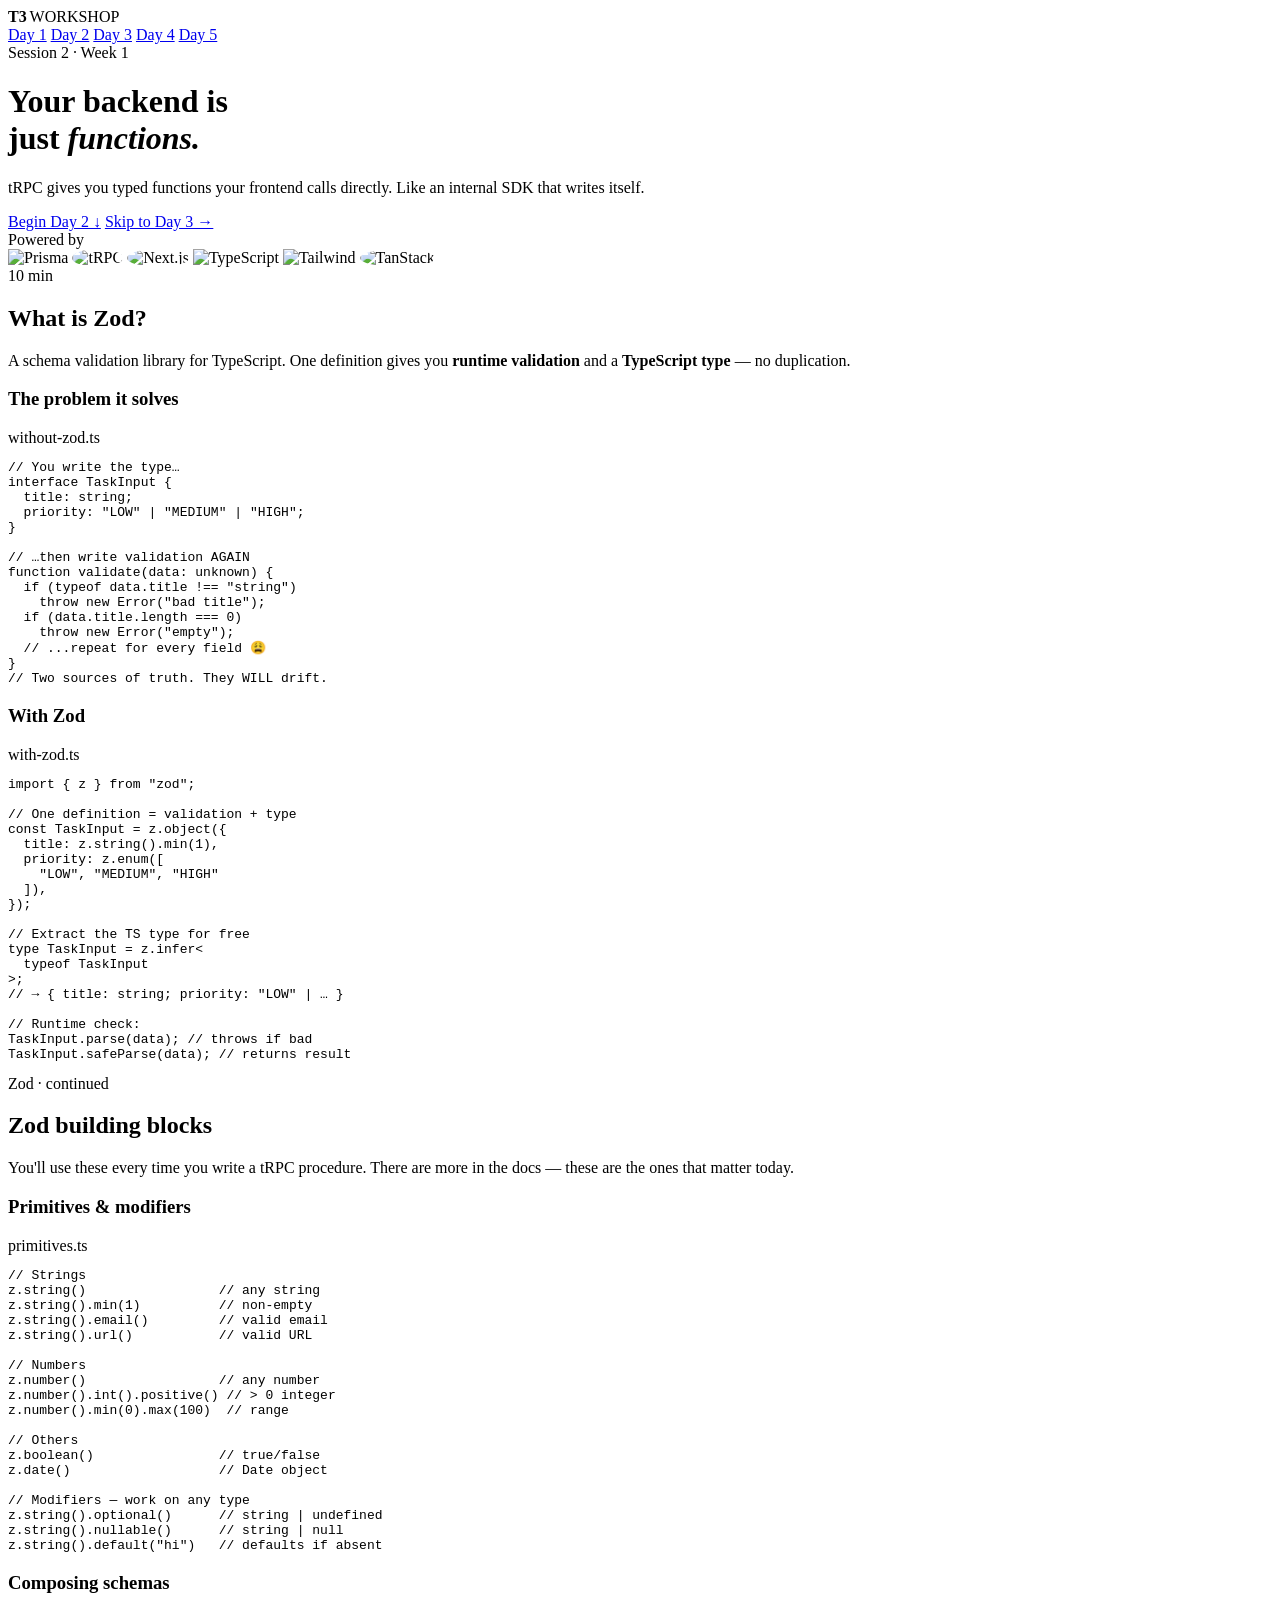
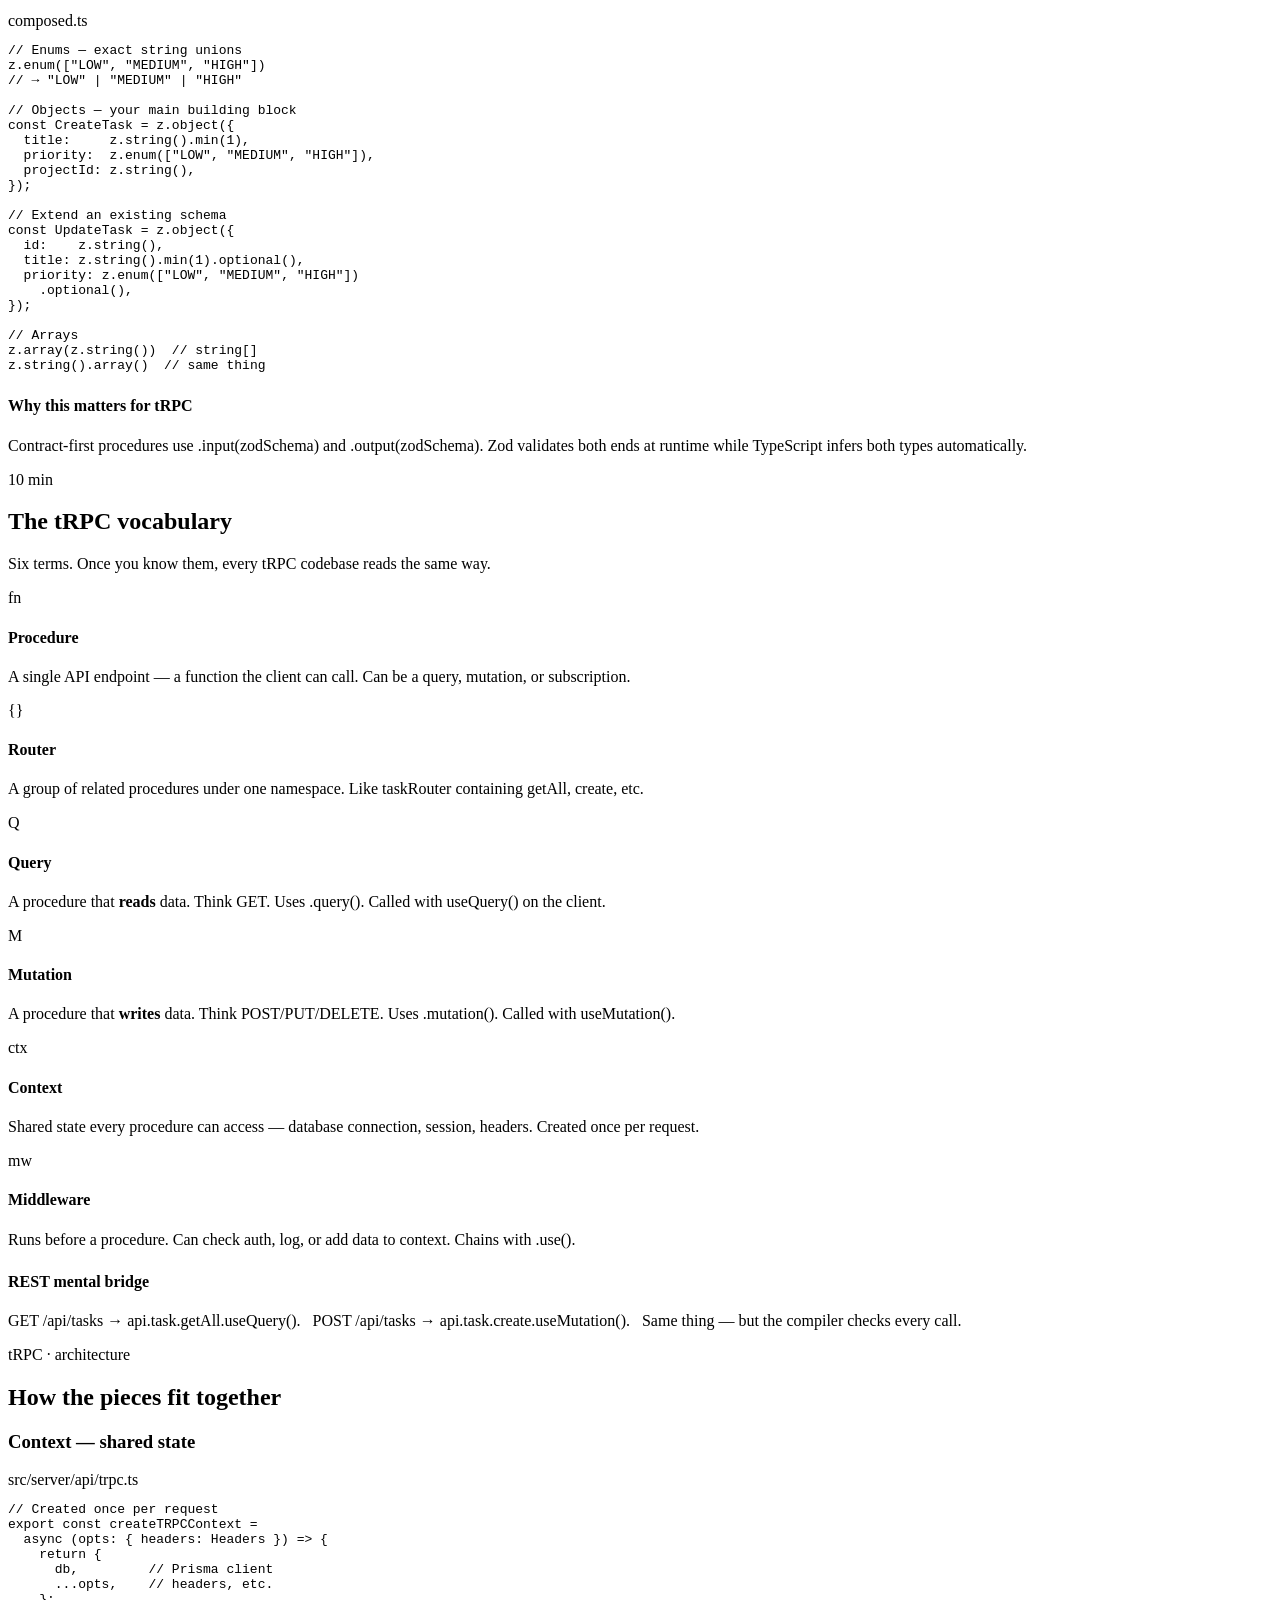
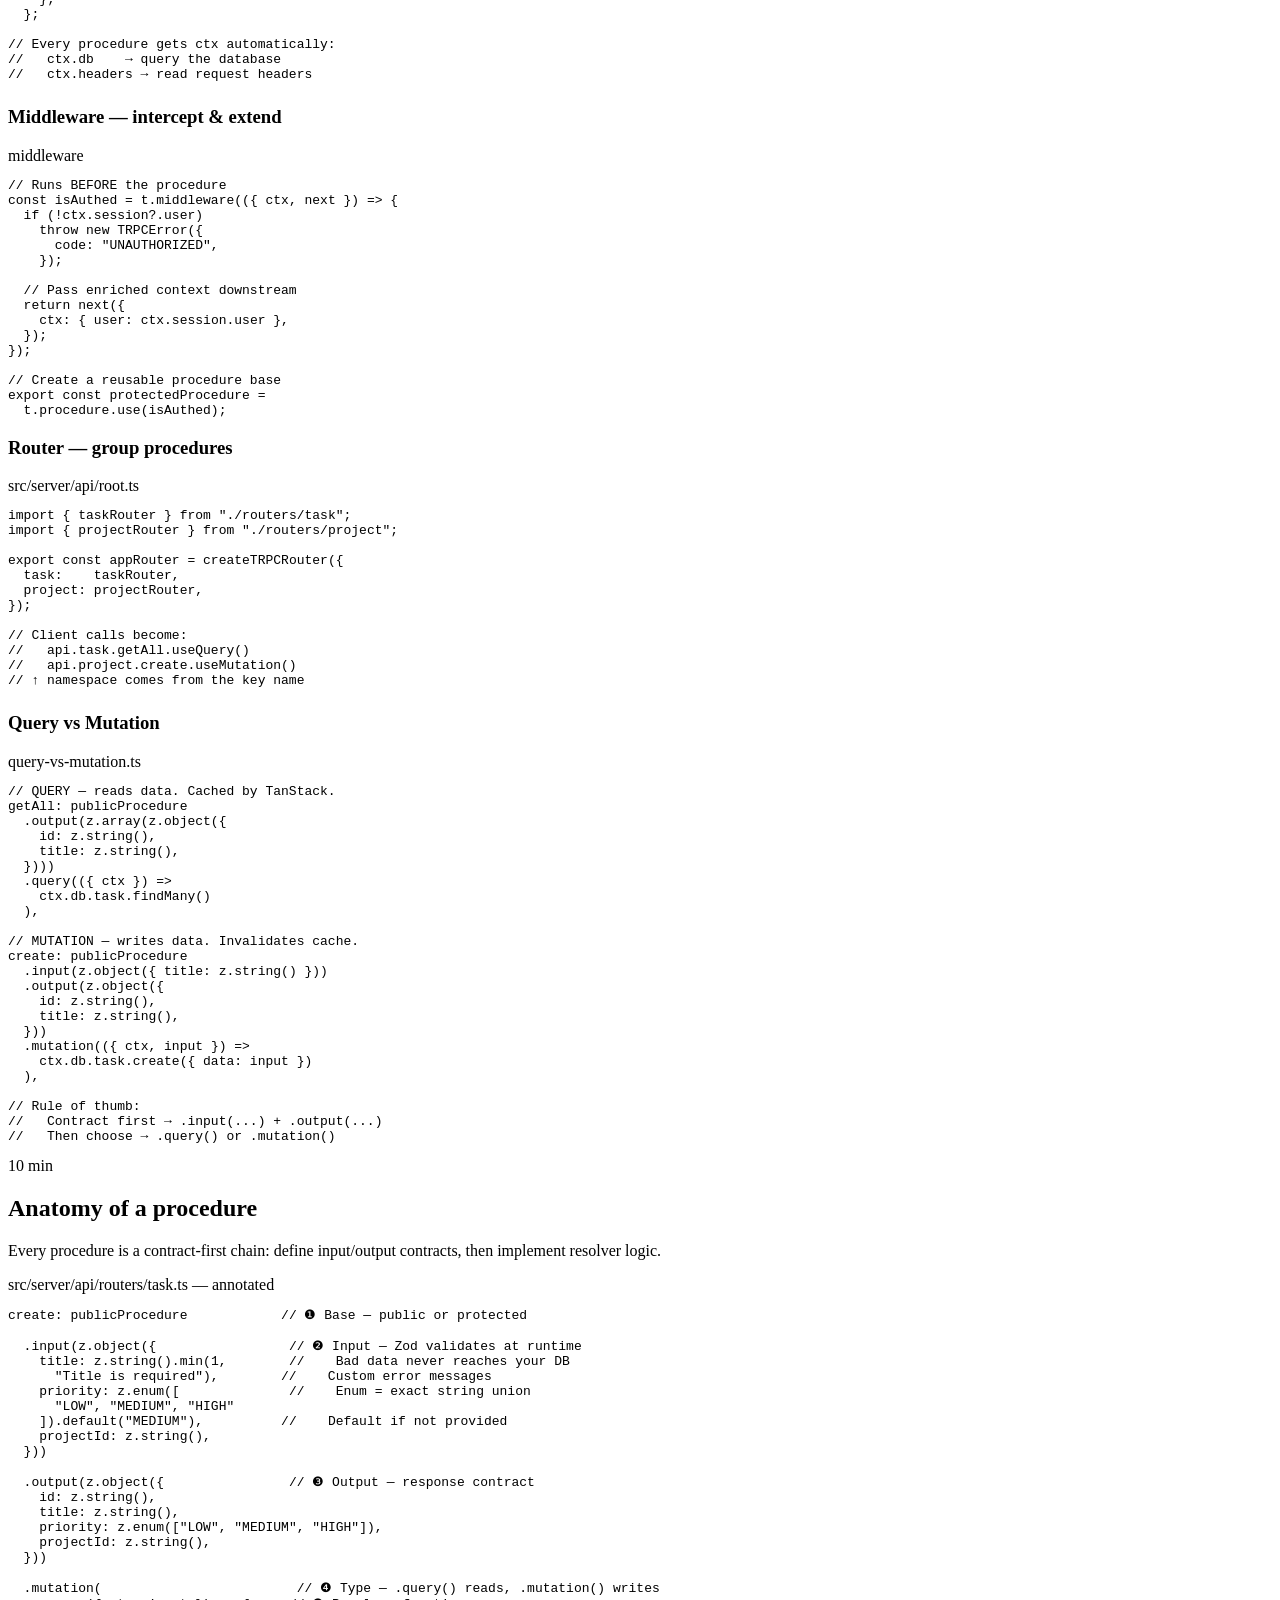
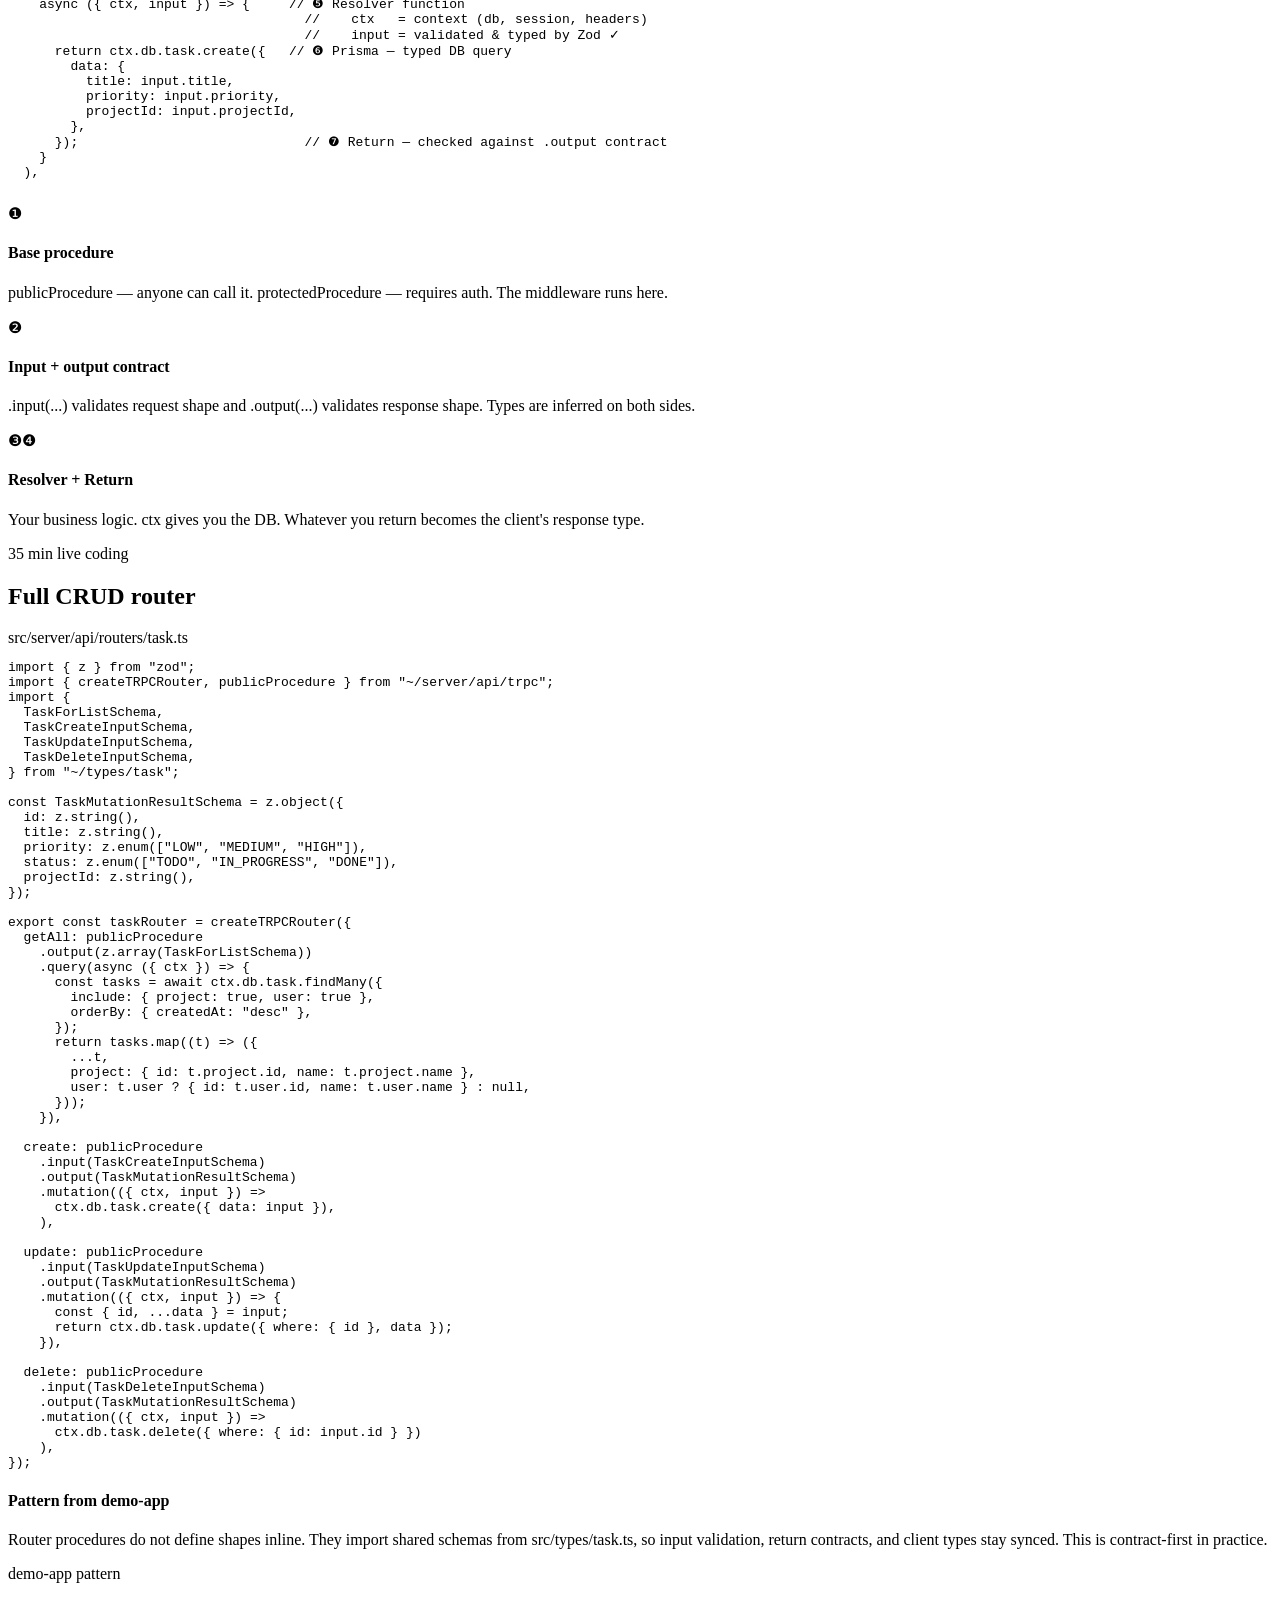
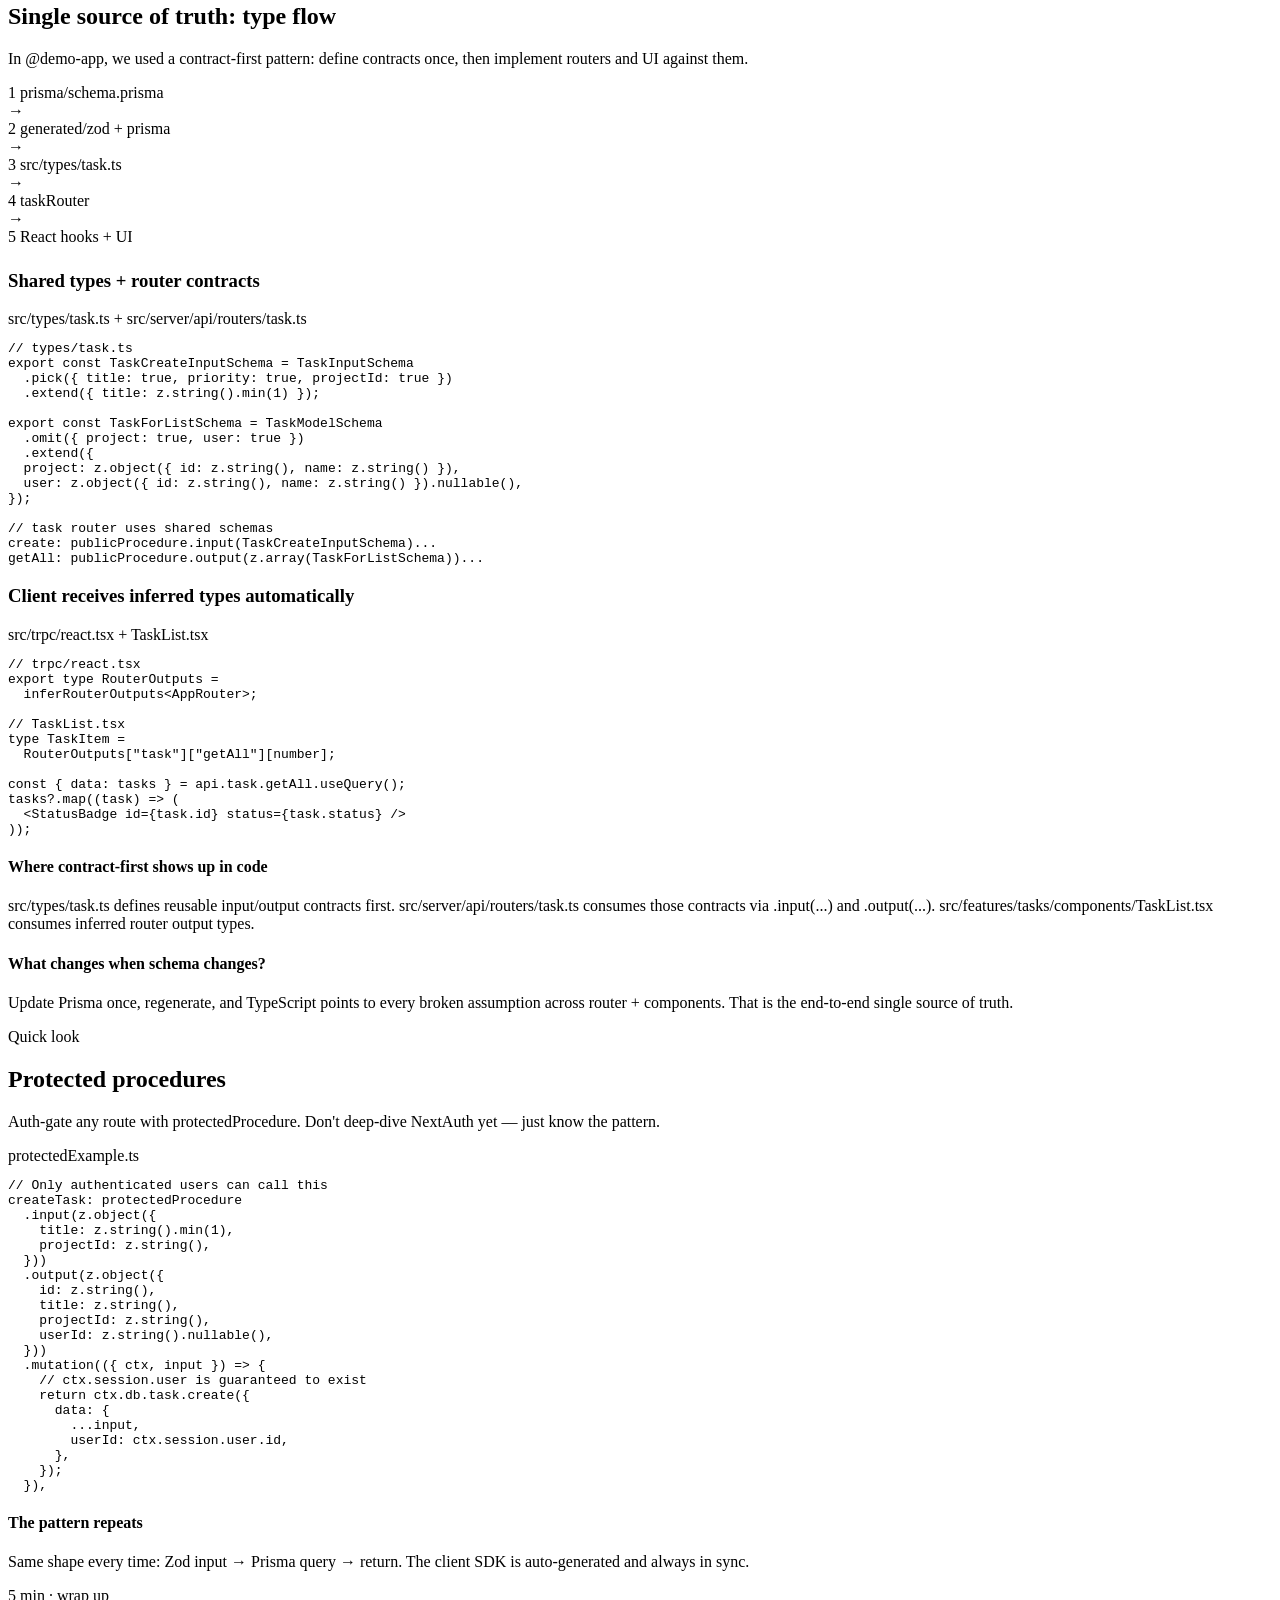
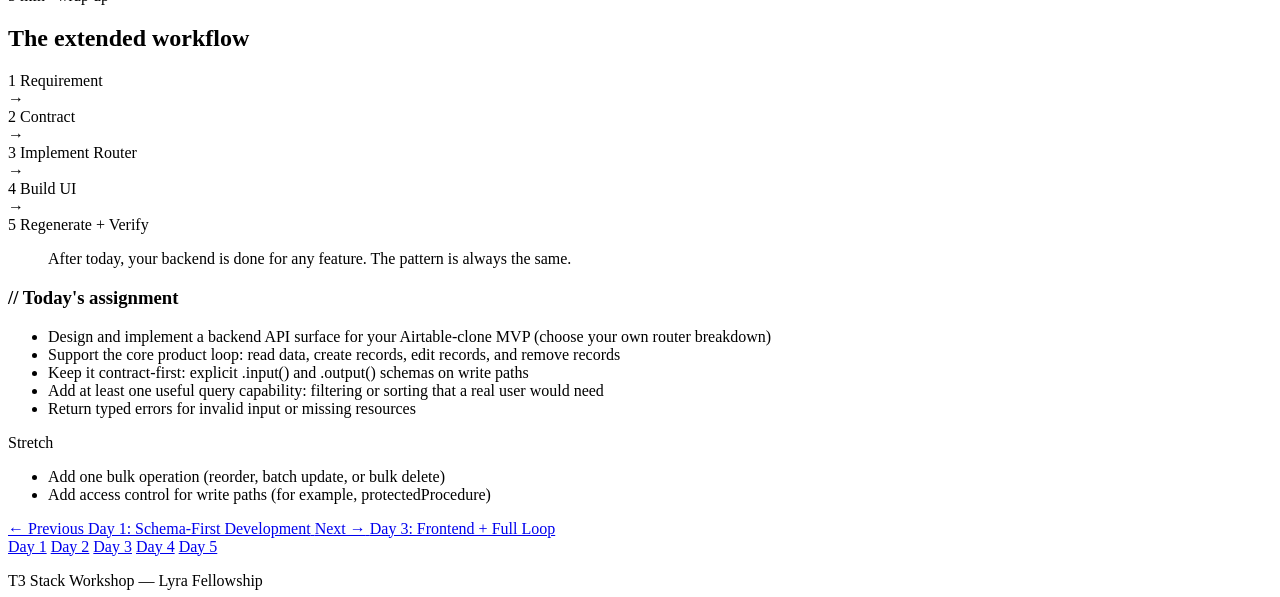
==== day2.html @ 8274ca9a "Refine workshop assignments and day3 slide flow" ====
<!DOCTYPE html>
<html lang="en">
<head>
  <meta charset="UTF-8">
  <meta name="viewport" content="width=device-width, initial-scale=1.0">
  <title>T3 Workshop — Day 2: tRPC</title>
  <link rel="stylesheet" href="styles.css">
  <link rel="preconnect" href="https://fonts.googleapis.com">
  <link rel="preconnect" href="https://fonts.gstatic.com" crossorigin>
  <link href="https://fonts.googleapis.com/css2?family=DM+Sans:wght@400;500;600;700&family=Instrument+Serif:ital@0;1&family=JetBrains+Mono:wght@400;500;600;700&display=swap" rel="stylesheet">
</head>
<body>

<nav>
  <div class="logo"><b>T3</b>&thinsp;WORKSHOP</div>
  <div class="nav-links">
    <a href="index.html">Day 1</a>
    <a href="day2.html" class="active">Day 2</a>
    <a href="day3.html">Day 3</a>
    <a href="day4.html">Day 4</a>
    <a href="day5.html">Day 5</a>
  </div>
</nav>

<main>
<!-- ═══ HERO ═══ -->
<header class="hero">
  <div class="hero-inner">
    <div class="tag"><span class="dot"></span> Session 2 &middot; Week 1</div>
    <h1>Your backend is<br>just <em>functions.</em></h1>
    <p class="subtitle">
      tRPC gives you typed functions your frontend calls directly.
      Like an internal SDK that writes itself.
    </p>
    <div class="cta-group">
      <a href="#s2" class="btn btn-primary">Begin Day 2 &darr;</a>
      <a href="day3.html" class="btn btn-ghost">Skip to Day 3 &rarr;</a>
    </div>
    <div class="tech-bar">
      <span class="tech-label">Powered by</span>
      <div class="logos">
        <img src="assets/prisma.svg" alt="Prisma" title="Prisma">
        <img src="assets/trpc.png" alt="tRPC" title="tRPC" style="border-radius:50%;">
        <img src="assets/nextjs.png" alt="Next.js" title="Next.js" style="border-radius:50%;">
        <img src="assets/typescript.svg" alt="TypeScript" title="TypeScript">
        <img src="assets/tailwindcss.svg" alt="Tailwind" title="Tailwind CSS">
        <img src="assets/tanstack.png" alt="TanStack" title="TanStack Query" style="border-radius:50%;">
      </div>
    </div>
  </div>
</header>

<!-- ═══ WHAT IS ZOD ═══ -->
<div class="slide reveal" id="s2" data-num="01">
  <div class="slide-label"><span class="line"></span> 10 min</div>
  <h2>What is Zod?</h2>
  <p>
    A schema validation library for TypeScript. One definition gives you
    <strong style="color:var(--accent);">runtime validation</strong> and a
    <strong style="color:var(--teal);">TypeScript type</strong> — no duplication.
  </p>

  <div class="cols">
    <div class="reveal">
      <h3>The problem it solves</h3>
      <div class="terminal">
        <div class="terminal-chrome">
          <div class="dots"><span></span><span></span><span></span></div>
          <span class="file">without-zod.ts</span>
        </div>
        <pre><span class="cm">// You write the type…</span>
<span class="kw">interface</span> <span class="tp">TaskInput</span> {
  <span class="pr">title</span>: <span class="tp">string</span>;
  <span class="pr">priority</span>: <span class="str">"LOW"</span> | <span class="str">"MEDIUM"</span> | <span class="str">"HIGH"</span>;
}

<span class="cm">// …then write validation AGAIN</span>
<span class="kw">function</span> <span class="fn">validate</span>(<span class="pr">data</span>: <span class="tp">unknown</span>) {
  <span class="kw">if</span> (<span class="kw">typeof</span> data.title !== <span class="str">"string"</span>)
    <span class="kw">throw new</span> <span class="tp">Error</span>(<span class="str">"bad title"</span>);
  <span class="kw">if</span> (data.title.length === <span class="num">0</span>)
    <span class="kw">throw new</span> <span class="tp">Error</span>(<span class="str">"empty"</span>);
  <span class="cm">// ...repeat for every field 😩</span>
}
<span class="cm">// Two sources of truth. They WILL drift.</span></pre>
      </div>
    </div>
    <div class="reveal">
      <h3>With Zod</h3>
      <div class="terminal">
        <div class="terminal-chrome">
          <div class="dots"><span></span><span></span><span></span></div>
          <span class="file">with-zod.ts</span>
        </div>
        <pre><span class="kw">import</span> { z } <span class="kw">from</span> <span class="str">"zod"</span>;

<span class="cm">// One definition = validation + type</span>
<span class="kw">const</span> <span class="tp">TaskInput</span> = z.<span class="fn">object</span>({
  <span class="pr">title</span>: z.<span class="fn">string</span>().<span class="fn">min</span>(<span class="num">1</span>),
  <span class="pr">priority</span>: z.<span class="fn">enum</span>([
    <span class="str">"LOW"</span>, <span class="str">"MEDIUM"</span>, <span class="str">"HIGH"</span>
  ]),
});

<span class="cm">// Extract the TS type for free</span>
<span class="kw">type</span> <span class="tp">TaskInput</span> = z.<span class="fn">infer</span>&lt;
  <span class="kw">typeof</span> <span class="tp">TaskInput</span>
&gt;;
<span class="cm">// → { title: string; priority: "LOW" | … }</span>

<span class="cm">// Runtime check:</span>
<span class="tp">TaskInput</span>.<span class="fn">parse</span>(data); <span class="cm">// throws if bad</span>
<span class="tp">TaskInput</span>.<span class="fn">safeParse</span>(data); <span class="cm">// returns result</span></pre>
      </div>
    </div>
  </div>
</div>

<!-- ═══ ZOD BUILDING BLOCKS ═══ -->
<div class="slide reveal" data-num="01.5">
  <div class="slide-label"><span class="line"></span> Zod &middot; continued</div>
  <h2>Zod building blocks</h2>
  <p>
    You'll use these every time you write a tRPC procedure. There are more in the docs —
    these are the ones that matter today.
  </p>

  <div class="cols">
    <div class="reveal">
      <h3>Primitives &amp; modifiers</h3>
      <div class="terminal">
        <div class="terminal-chrome">
          <div class="dots"><span></span><span></span><span></span></div>
          <span class="file">primitives.ts</span>
        </div>
        <pre><span class="cm">// Strings</span>
z.<span class="fn">string</span>()                 <span class="cm">// any string</span>
z.<span class="fn">string</span>().<span class="fn">min</span>(<span class="num">1</span>)          <span class="cm">// non-empty</span>
z.<span class="fn">string</span>().<span class="fn">email</span>()         <span class="cm">// valid email</span>
z.<span class="fn">string</span>().<span class="fn">url</span>()           <span class="cm">// valid URL</span>

<span class="cm">// Numbers</span>
z.<span class="fn">number</span>()                 <span class="cm">// any number</span>
z.<span class="fn">number</span>().<span class="fn">int</span>().<span class="fn">positive</span>() <span class="cm">// &gt; 0 integer</span>
z.<span class="fn">number</span>().<span class="fn">min</span>(<span class="num">0</span>).<span class="fn">max</span>(<span class="num">100</span>)  <span class="cm">// range</span>

<span class="cm">// Others</span>
z.<span class="fn">boolean</span>()                <span class="cm">// true/false</span>
z.<span class="fn">date</span>()                   <span class="cm">// Date object</span>

<span class="cm">// Modifiers — work on any type</span>
z.<span class="fn">string</span>().<span class="fn">optional</span>()      <span class="cm">// string | undefined</span>
z.<span class="fn">string</span>().<span class="fn">nullable</span>()      <span class="cm">// string | null</span>
z.<span class="fn">string</span>().<span class="fn">default</span>(<span class="str">"hi"</span>)   <span class="cm">// defaults if absent</span></pre>
      </div>
    </div>
    <div class="reveal">
      <h3>Composing schemas</h3>
      <div class="terminal">
        <div class="terminal-chrome">
          <div class="dots"><span></span><span></span><span></span></div>
          <span class="file">composed.ts</span>
        </div>
        <pre><span class="cm">// Enums — exact string unions</span>
z.<span class="fn">enum</span>([<span class="str">"LOW"</span>, <span class="str">"MEDIUM"</span>, <span class="str">"HIGH"</span>])
<span class="cm">// → "LOW" | "MEDIUM" | "HIGH"</span>

<span class="cm">// Objects — your main building block</span>
<span class="kw">const</span> <span class="tp">CreateTask</span> = z.<span class="fn">object</span>({
  <span class="pr">title</span>:     z.<span class="fn">string</span>().<span class="fn">min</span>(<span class="num">1</span>),
  <span class="pr">priority</span>:  z.<span class="fn">enum</span>([<span class="str">"LOW"</span>, <span class="str">"MEDIUM"</span>, <span class="str">"HIGH"</span>]),
  <span class="pr">projectId</span>: z.<span class="fn">string</span>(),
});

<span class="cm">// Extend an existing schema</span>
<span class="kw">const</span> <span class="tp">UpdateTask</span> = z.<span class="fn">object</span>({
  <span class="pr">id</span>:    z.<span class="fn">string</span>(),
  <span class="pr">title</span>: z.<span class="fn">string</span>().<span class="fn">min</span>(<span class="num">1</span>).<span class="fn">optional</span>(),
  <span class="pr">priority</span>: z.<span class="fn">enum</span>([<span class="str">"LOW"</span>, <span class="str">"MEDIUM"</span>, <span class="str">"HIGH"</span>])
    .<span class="fn">optional</span>(),
});

<span class="cm">// Arrays</span>
z.<span class="fn">array</span>(z.<span class="fn">string</span>())  <span class="cm">// string[]</span>
z.<span class="fn">string</span>().<span class="fn">array</span>()  <span class="cm">// same thing</span></pre>
      </div>
    </div>
  </div>

  <div class="callout ok reveal" style="margin-top:1.5rem;">
    <h4>Why this matters for tRPC</h4>
    <p>Contract-first procedures use <span class="c">.input(zodSchema)</span> and <span class="c">.output(zodSchema)</span>.
    Zod validates both ends at runtime while TypeScript infers both types automatically.</p>
  </div>
</div>

<!-- ═══ tRPC VOCABULARY ═══ -->
<div class="slide reveal" data-num="02">
  <div class="slide-label"><span class="line"></span> 10 min</div>
  <h2>The tRPC vocabulary</h2>
  <p>
    Six terms. Once you know them, every tRPC codebase reads the same way.
  </p>

  <div class="pain-grid reveal-stagger" style="grid-template-columns: 1fr 1fr 1fr;">
    <div class="pain-item">
      <div class="pain-icon" style="color:var(--accent);">fn</div>
      <h4>Procedure</h4>
      <p>A single API endpoint — a function the client can call. Can be a query, mutation, or subscription.</p>
    </div>
    <div class="pain-item">
      <div class="pain-icon" style="color:var(--teal);">{}</div>
      <h4>Router</h4>
      <p>A group of related procedures under one namespace. Like <span class="c">taskRouter</span> containing <span class="c">getAll</span>, <span class="c">create</span>, etc.</p>
    </div>
    <div class="pain-item">
      <div class="pain-icon" style="color:var(--lavender);">Q</div>
      <h4>Query</h4>
      <p>A procedure that <strong style="color:var(--tx);">reads</strong> data. Think GET. Uses <span class="c">.query()</span>. Called with <span class="c">useQuery()</span> on the client.</p>
    </div>
    <div class="pain-item">
      <div class="pain-icon" style="color:var(--peach);">M</div>
      <h4>Mutation</h4>
      <p>A procedure that <strong style="color:var(--tx);">writes</strong> data. Think POST/PUT/DELETE. Uses <span class="c">.mutation()</span>. Called with <span class="c">useMutation()</span>.</p>
    </div>
    <div class="pain-item">
      <div class="pain-icon" style="color:var(--coral);">ctx</div>
      <h4>Context</h4>
      <p>Shared state every procedure can access — database connection, session, headers. Created once per request.</p>
    </div>
    <div class="pain-item">
      <div class="pain-icon" style="color:var(--accent);">mw</div>
      <h4>Middleware</h4>
      <p>Runs before a procedure. Can check auth, log, or add data to context. Chains with <span class="c">.use()</span>.</p>
    </div>
  </div>

  <div class="callout reveal" style="margin-top:1.5rem;">
    <h4>REST mental bridge</h4>
    <p><span class="c">GET /api/tasks</span> &rarr; <span class="c">api.task.getAll.useQuery()</span>.&ensp;
    <span class="c">POST /api/tasks</span> &rarr; <span class="c">api.task.create.useMutation()</span>.&ensp;
    Same thing — but the compiler checks every call.</p>
  </div>
</div>

<!-- ═══ HOW THEY FIT TOGETHER ═══ -->
<div class="slide reveal" data-num="02.5">
  <div class="slide-label"><span class="line"></span> tRPC &middot; architecture</div>
  <h2>How the pieces fit together</h2>

  <div class="cols">
    <div class="reveal">
      <h3>Context — shared state</h3>
      <div class="terminal">
        <div class="terminal-chrome">
          <div class="dots"><span></span><span></span><span></span></div>
          <span class="file">src/server/api/trpc.ts</span>
        </div>
        <pre><span class="cm">// Created once per request</span>
<span class="kw">export const</span> <span class="fn">createTRPCContext</span> =
  <span class="kw">async</span> (opts: { <span class="pr">headers</span>: <span class="tp">Headers</span> }) =&gt; {
    <span class="kw">return</span> {
      <span class="pr">db</span>,         <span class="cm">// Prisma client</span>
      ...opts,    <span class="cm">// headers, etc.</span>
    };
  };

<span class="cm">// Every procedure gets ctx automatically:</span>
<span class="cm">//   ctx.db    → query the database</span>
<span class="cm">//   ctx.headers → read request headers</span></pre>
      </div>

      <h3 style="margin-top:1.5rem;">Middleware — intercept &amp; extend</h3>
      <div class="terminal">
        <div class="terminal-chrome">
          <div class="dots"><span></span><span></span><span></span></div>
          <span class="file">middleware</span>
        </div>
        <pre><span class="cm">// Runs BEFORE the procedure</span>
<span class="kw">const</span> <span class="fn">isAuthed</span> = t.<span class="fn">middleware</span>(({ <span class="pr">ctx</span>, <span class="pr">next</span> }) =&gt; {
  <span class="kw">if</span> (!ctx.session?.user)
    <span class="kw">throw new</span> <span class="tp">TRPCError</span>({
      <span class="pr">code</span>: <span class="str">"UNAUTHORIZED"</span>,
    });

  <span class="cm">// Pass enriched context downstream</span>
  <span class="kw">return</span> <span class="fn">next</span>({
    <span class="pr">ctx</span>: { <span class="pr">user</span>: ctx.session.user },
  });
});

<span class="cm">// Create a reusable procedure base</span>
<span class="kw">export const</span> <span class="tp">protectedProcedure</span> =
  t.procedure.<span class="fn">use</span>(<span class="fn">isAuthed</span>);</pre>
      </div>
    </div>
    <div class="reveal">
      <h3>Router — group procedures</h3>
      <div class="terminal">
        <div class="terminal-chrome">
          <div class="dots"><span></span><span></span><span></span></div>
          <span class="file">src/server/api/root.ts</span>
        </div>
        <pre><span class="kw">import</span> { <span class="fn">taskRouter</span> } <span class="kw">from</span> <span class="str">"./routers/task"</span>;
<span class="kw">import</span> { <span class="fn">projectRouter</span> } <span class="kw">from</span> <span class="str">"./routers/project"</span>;

<span class="kw">export const</span> <span class="fn">appRouter</span> = <span class="fn">createTRPCRouter</span>({
  <span class="pr">task</span>:    <span class="fn">taskRouter</span>,
  <span class="pr">project</span>: <span class="fn">projectRouter</span>,
});

<span class="cm">// Client calls become:</span>
<span class="cm">//   api.task.getAll.useQuery()</span>
<span class="cm">//   api.project.create.useMutation()</span>
<span class="cm">// ↑ namespace comes from the key name</span></pre>
      </div>

      <h3 style="margin-top:1.5rem;">Query vs Mutation</h3>
      <div class="terminal">
        <div class="terminal-chrome">
          <div class="dots"><span></span><span></span><span></span></div>
          <span class="file">query-vs-mutation.ts</span>
        </div>
        <pre><span class="cm">// QUERY — reads data. Cached by TanStack.</span>
<span class="fn">getAll</span>: publicProcedure
  .<span class="fn">output</span>(z.<span class="fn">array</span>(z.<span class="fn">object</span>({
    <span class="pr">id</span>: z.<span class="fn">string</span>(),
    <span class="pr">title</span>: z.<span class="fn">string</span>(),
  })))
  .<span class="fn">query</span>(({ <span class="pr">ctx</span> }) =&gt;
    ctx.db.task.<span class="fn">findMany</span>()
  ),

<span class="cm">// MUTATION — writes data. Invalidates cache.</span>
<span class="fn">create</span>: publicProcedure
  .<span class="fn">input</span>(z.<span class="fn">object</span>({ <span class="pr">title</span>: z.<span class="fn">string</span>() }))
  .<span class="fn">output</span>(z.<span class="fn">object</span>({
    <span class="pr">id</span>: z.<span class="fn">string</span>(),
    <span class="pr">title</span>: z.<span class="fn">string</span>(),
  }))
  .<span class="fn">mutation</span>(({ <span class="pr">ctx</span>, <span class="pr">input</span> }) =&gt;
    ctx.db.task.<span class="fn">create</span>({ <span class="pr">data</span>: input })
  ),

<span class="cm">// Rule of thumb:</span>
<span class="cm">//   Contract first → .input(...) + .output(...)</span>
<span class="cm">//   Then choose → .query() or .mutation()</span></pre>
      </div>
    </div>
  </div>
</div>

<!-- ═══ ANATOMY OF A PROCEDURE ═══ -->
<div class="slide reveal" data-num="03">
  <div class="slide-label"><span class="line"></span> 10 min</div>
  <h2>Anatomy of a procedure</h2>
  <p>Every procedure is a contract-first chain: define input/output contracts, then implement resolver logic.</p>

  <div class="terminal reveal">
    <div class="terminal-chrome">
      <div class="dots"><span></span><span></span><span></span></div>
      <span class="file">src/server/api/routers/task.ts — annotated</span>
    </div>
    <pre><span class="fn">create</span>: <span class="tp">publicProcedure</span>            <span class="cm">// ❶ Base — public or protected</span>

  .<span class="fn">input</span>(z.<span class="fn">object</span>({                 <span class="cm">// ❷ Input — Zod validates at runtime</span>
    <span class="pr">title</span>: z.<span class="fn">string</span>().<span class="fn">min</span>(<span class="num">1</span>,        <span class="cm">//    Bad data never reaches your DB</span>
      <span class="str">"Title is required"</span>),        <span class="cm">//    Custom error messages</span>
    <span class="pr">priority</span>: z.<span class="fn">enum</span>([              <span class="cm">//    Enum = exact string union</span>
      <span class="str">"LOW"</span>, <span class="str">"MEDIUM"</span>, <span class="str">"HIGH"</span>
    ]).<span class="fn">default</span>(<span class="str">"MEDIUM"</span>),          <span class="cm">//    Default if not provided</span>
    <span class="pr">projectId</span>: z.<span class="fn">string</span>(),
  }))

  .<span class="fn">output</span>(z.<span class="fn">object</span>({                <span class="cm">// ❸ Output — response contract</span>
    <span class="pr">id</span>: z.<span class="fn">string</span>(),
    <span class="pr">title</span>: z.<span class="fn">string</span>(),
    <span class="pr">priority</span>: z.<span class="fn">enum</span>([<span class="str">"LOW"</span>, <span class="str">"MEDIUM"</span>, <span class="str">"HIGH"</span>]),
    <span class="pr">projectId</span>: z.<span class="fn">string</span>(),
  }))

  .<span class="fn">mutation</span>(                         <span class="cm">// ❹ Type — .query() reads, .mutation() writes</span>
    <span class="kw">async</span> ({ <span class="pr">ctx</span>, <span class="pr">input</span> }) =&gt; {     <span class="cm">// ❺ Resolver function</span>
                                      <span class="cm">//    ctx   = context (db, session, headers)</span>
                                      <span class="cm">//    input = validated &amp; typed by Zod ✓</span>
      <span class="kw">return</span> ctx.db.task.<span class="fn">create</span>({   <span class="cm">// ❻ Prisma — typed DB query</span>
        <span class="pr">data</span>: {
          <span class="pr">title</span>: input.title,
          <span class="pr">priority</span>: input.priority,
          <span class="pr">projectId</span>: input.projectId,
        },
      });                             <span class="cm">// ❼ Return — checked against .output contract</span>
    }
  ),</pre>
  </div>

  <div class="pain-grid reveal-stagger" style="margin-top:1.5rem; grid-template-columns: 1fr 1fr 1fr;">
    <div class="pain-item">
      <div class="pain-icon" style="color:var(--accent);">&#10102;</div>
      <h4>Base procedure</h4>
      <p><span class="c">publicProcedure</span> — anyone can call it. <span class="c">protectedProcedure</span> — requires auth. The middleware runs here.</p>
    </div>
    <div class="pain-item">
      <div class="pain-icon" style="color:var(--teal);">&#10103;</div>
      <h4>Input + output contract</h4>
      <p><span class="c">.input(...)</span> validates request shape and <span class="c">.output(...)</span> validates response shape. Types are inferred on both sides.</p>
    </div>
    <div class="pain-item">
      <div class="pain-icon" style="color:var(--lavender);">&#10104;&#10105;</div>
      <h4>Resolver + Return</h4>
      <p>Your business logic. <span class="c">ctx</span> gives you the DB. Whatever you return becomes the client's response type.</p>
    </div>
  </div>
</div>

<!-- ═══ FULL CRUD ═══ -->
<div class="slide reveal" data-num="04">
  <div class="slide-label"><span class="line"></span> 35 min live coding</div>
  <h2>Full CRUD router</h2>

  <div class="terminal reveal">
    <div class="terminal-chrome">
      <div class="dots"><span></span><span></span><span></span></div>
      <span class="file">src/server/api/routers/task.ts</span>
    </div>
    <pre><span class="kw">import</span> { z } <span class="kw">from</span> <span class="str">"zod"</span>;
<span class="kw">import</span> { <span class="tp">createTRPCRouter</span>, <span class="tp">publicProcedure</span> } <span class="kw">from</span> <span class="str">"~/server/api/trpc"</span>;
<span class="kw">import</span> {
  <span class="tp">TaskForListSchema</span>,
  <span class="tp">TaskCreateInputSchema</span>,
  <span class="tp">TaskUpdateInputSchema</span>,
  <span class="tp">TaskDeleteInputSchema</span>,
} <span class="kw">from</span> <span class="str">"~/types/task"</span>;

<span class="kw">const</span> <span class="tp">TaskMutationResultSchema</span> = z.<span class="fn">object</span>({
  <span class="pr">id</span>: z.<span class="fn">string</span>(),
  <span class="pr">title</span>: z.<span class="fn">string</span>(),
  <span class="pr">priority</span>: z.<span class="fn">enum</span>([<span class="str">"LOW"</span>, <span class="str">"MEDIUM"</span>, <span class="str">"HIGH"</span>]),
  <span class="pr">status</span>: z.<span class="fn">enum</span>([<span class="str">"TODO"</span>, <span class="str">"IN_PROGRESS"</span>, <span class="str">"DONE"</span>]),
  <span class="pr">projectId</span>: z.<span class="fn">string</span>(),
});

<span class="kw">export const</span> <span class="fn">taskRouter</span> = <span class="fn">createTRPCRouter</span>({
  <span class="fn">getAll</span>: <span class="tp">publicProcedure</span>
    .<span class="fn">output</span>(z.<span class="fn">array</span>(<span class="tp">TaskForListSchema</span>))
    .<span class="fn">query</span>(<span class="kw">async</span> ({ <span class="pr">ctx</span> }) =&gt; {
      <span class="kw">const</span> tasks = <span class="kw">await</span> ctx.db.task.<span class="fn">findMany</span>({
        <span class="pr">include</span>: { <span class="pr">project</span>: <span class="kw">true</span>, <span class="pr">user</span>: <span class="kw">true</span> },
        <span class="pr">orderBy</span>: { <span class="pr">createdAt</span>: <span class="str">"desc"</span> },
      });
      <span class="kw">return</span> tasks.<span class="fn">map</span>((t) =&gt; ({
        ...t,
        <span class="pr">project</span>: { <span class="pr">id</span>: t.project.id, <span class="pr">name</span>: t.project.name },
        <span class="pr">user</span>: t.user ? { <span class="pr">id</span>: t.user.id, <span class="pr">name</span>: t.user.name } : <span class="kw">null</span>,
      }));
    }),

  <span class="fn">create</span>: <span class="tp">publicProcedure</span>
    .<span class="fn">input</span>(<span class="tp">TaskCreateInputSchema</span>)
    .<span class="fn">output</span>(<span class="tp">TaskMutationResultSchema</span>)
    .<span class="fn">mutation</span>(({ <span class="pr">ctx</span>, <span class="pr">input</span> }) =&gt;
      ctx.db.task.<span class="fn">create</span>({ <span class="pr">data</span>: input }),
    ),

  <span class="fn">update</span>: <span class="tp">publicProcedure</span>
    .<span class="fn">input</span>(<span class="tp">TaskUpdateInputSchema</span>)
    .<span class="fn">output</span>(<span class="tp">TaskMutationResultSchema</span>)
    .<span class="fn">mutation</span>(({ <span class="pr">ctx</span>, <span class="pr">input</span> }) =&gt; {
      <span class="kw">const</span> { <span class="pr">id</span>, ...<span class="pr">data</span> } = input;
      <span class="kw">return</span> ctx.db.task.<span class="fn">update</span>({ <span class="pr">where</span>: { id }, <span class="pr">data</span> });
    }),

  <span class="fn">delete</span>: <span class="tp">publicProcedure</span>
    .<span class="fn">input</span>(<span class="tp">TaskDeleteInputSchema</span>)
    .<span class="fn">output</span>(<span class="tp">TaskMutationResultSchema</span>)
    .<span class="fn">mutation</span>(({ <span class="pr">ctx</span>, <span class="pr">input</span> }) =&gt;
      ctx.db.task.<span class="fn">delete</span>({ <span class="pr">where</span>: { <span class="pr">id</span>: input.id } })
    ),
});</pre>
  </div>

  <div class="callout ok reveal">
    <h4>Pattern from demo-app</h4>
    <p>Router procedures do not define shapes inline. They import shared schemas from
    <span class="c">src/types/task.ts</span>, so input validation, return contracts, and client types stay synced.
    This is contract-first in practice.</p>
  </div>
</div>

<!-- ═══ SINGLE SOURCE OF TRUTH FLOW ═══ -->
<div class="slide reveal" data-num="04.5">
  <div class="slide-label"><span class="line"></span> demo-app pattern</div>
  <h2>Single source of truth: type flow</h2>
  <p>
    In <span class="c">@demo-app</span>, we used a contract-first pattern: define contracts once, then implement routers and UI against them.
  </p>

  <div class="steps reveal-stagger">
    <div class="step"><span class="step-n">1</span> prisma/schema.prisma</div>
    <span class="step-arr">&rarr;</span>
    <div class="step"><span class="step-n">2</span> generated/zod + prisma</div>
    <span class="step-arr">&rarr;</span>
    <div class="step"><span class="step-n">3</span> src/types/task.ts</div>
    <span class="step-arr">&rarr;</span>
    <div class="step"><span class="step-n">4</span> taskRouter</div>
    <span class="step-arr">&rarr;</span>
    <div class="step highlight"><span class="step-n">5</span> React hooks + UI</div>
  </div>

  <div class="cols" style="margin-top:1.5rem;">
    <div class="reveal">
      <h3>Shared types + router contracts</h3>
      <div class="terminal">
        <div class="terminal-chrome">
          <div class="dots"><span></span><span></span><span></span></div>
          <span class="file">src/types/task.ts + src/server/api/routers/task.ts</span>
        </div>
        <pre><span class="cm">// types/task.ts</span>
<span class="kw">export const</span> <span class="tp">TaskCreateInputSchema</span> = <span class="tp">TaskInputSchema</span>
  .<span class="fn">pick</span>({ <span class="pr">title</span>: <span class="kw">true</span>, <span class="pr">priority</span>: <span class="kw">true</span>, <span class="pr">projectId</span>: <span class="kw">true</span> })
  .<span class="fn">extend</span>({ <span class="pr">title</span>: z.<span class="fn">string</span>().<span class="fn">min</span>(<span class="num">1</span>) });

<span class="kw">export const</span> <span class="tp">TaskForListSchema</span> = <span class="tp">TaskModelSchema</span>
  .<span class="fn">omit</span>({ <span class="pr">project</span>: <span class="kw">true</span>, <span class="pr">user</span>: <span class="kw">true</span> })
  .<span class="fn">extend</span>({
  <span class="pr">project</span>: z.<span class="fn">object</span>({ <span class="pr">id</span>: z.<span class="fn">string</span>(), <span class="pr">name</span>: z.<span class="fn">string</span>() }),
  <span class="pr">user</span>: z.<span class="fn">object</span>({ <span class="pr">id</span>: z.<span class="fn">string</span>(), <span class="pr">name</span>: z.<span class="fn">string</span>() }).<span class="fn">nullable</span>(),
});

<span class="cm">// task router uses shared schemas</span>
<span class="fn">create</span>: publicProcedure.<span class="fn">input</span>(<span class="tp">TaskCreateInputSchema</span>)...
<span class="fn">getAll</span>: publicProcedure.<span class="fn">output</span>(z.<span class="fn">array</span>(<span class="tp">TaskForListSchema</span>))...</pre>
      </div>
    </div>

    <div class="reveal">
      <h3>Client receives inferred types automatically</h3>
      <div class="terminal">
        <div class="terminal-chrome">
          <div class="dots"><span></span><span></span><span></span></div>
          <span class="file">src/trpc/react.tsx + TaskList.tsx</span>
        </div>
        <pre><span class="cm">// trpc/react.tsx</span>
<span class="kw">export type</span> <span class="tp">RouterOutputs</span> =
  inferRouterOutputs&lt;<span class="tp">AppRouter</span>&gt;;

<span class="cm">// TaskList.tsx</span>
<span class="kw">type</span> <span class="tp">TaskItem</span> =
  <span class="tp">RouterOutputs</span>[<span class="str">"task"</span>][<span class="str">"getAll"</span>][<span class="num">number</span>];

<span class="kw">const</span> { <span class="pr">data</span>: tasks } = api.task.getAll.<span class="fn">useQuery</span>();
tasks?.<span class="fn">map</span>((task) =&gt; (
  &lt;<span class="tp">StatusBadge</span> <span class="pr">id</span>={task.id} <span class="pr">status</span>={task.status} /&gt;
));</pre>
      </div>
    </div>
  </div>

  <div class="callout reveal">
    <h4>Where contract-first shows up in code</h4>
    <p><span class="c">src/types/task.ts</span> defines reusable input/output contracts first.
    <span class="c">src/server/api/routers/task.ts</span> consumes those contracts via <span class="c">.input(...)</span> and <span class="c">.output(...)</span>.
    <span class="c">src/features/tasks/components/TaskList.tsx</span> consumes inferred router output types.</p>
  </div>

  <div class="callout reveal">
    <h4>What changes when schema changes?</h4>
    <p>Update Prisma once, regenerate, and TypeScript points to every broken assumption across router + components.
    That is the end-to-end single source of truth.</p>
  </div>
</div>

<!-- ═══ PROTECTED PROCEDURES ═══ -->
<div class="slide reveal" data-num="05">
  <div class="slide-label"><span class="line"></span> Quick look</div>
  <h2>Protected procedures</h2>
  <p>Auth-gate any route with <span class="c">protectedProcedure</span>. Don't deep-dive NextAuth yet — just know the pattern.</p>

  <div class="terminal reveal">
    <div class="terminal-chrome">
      <div class="dots"><span></span><span></span><span></span></div>
      <span class="file">protectedExample.ts</span>
    </div>
    <pre><span class="cm">// Only authenticated users can call this</span>
<span class="fn">createTask</span>: <span class="tp">protectedProcedure</span>
  .<span class="fn">input</span>(z.<span class="fn">object</span>({
    <span class="pr">title</span>: z.<span class="fn">string</span>().<span class="fn">min</span>(<span class="num">1</span>),
    <span class="pr">projectId</span>: z.<span class="fn">string</span>(),
  }))
  .<span class="fn">output</span>(z.<span class="fn">object</span>({
    <span class="pr">id</span>: z.<span class="fn">string</span>(),
    <span class="pr">title</span>: z.<span class="fn">string</span>(),
    <span class="pr">projectId</span>: z.<span class="fn">string</span>(),
    <span class="pr">userId</span>: z.<span class="fn">string</span>().<span class="fn">nullable</span>(),
  }))
  .<span class="fn">mutation</span>(({ <span class="pr">ctx</span>, <span class="pr">input</span> }) =&gt; {
    <span class="cm">// ctx.session.user is guaranteed to exist</span>
    <span class="kw">return</span> ctx.db.task.<span class="fn">create</span>({
      <span class="pr">data</span>: {
        ...<span class="pr">input</span>,
        <span class="pr">userId</span>: ctx.session.user.id,
      },
    });
  }),</pre>
  </div>

  <div class="callout reveal">
    <h4>The pattern repeats</h4>
    <p>Same shape every time: Zod input &rarr; Prisma query &rarr; return.
    The client SDK is auto-generated and always in sync.</p>
  </div>
</div>

<!-- ═══ EXTENDED WORKFLOW ═══ -->
<div class="slide reveal" data-num="06">
  <div class="slide-label"><span class="line"></span> 5 min &middot; wrap up</div>
  <h2>The extended workflow</h2>

  <div class="steps reveal-stagger">
    <div class="step"><span class="step-n">1</span> Requirement</div>
    <span class="step-arr">&rarr;</span>
    <div class="step"><span class="step-n">2</span> Contract</div>
    <span class="step-arr">&rarr;</span>
    <div class="step"><span class="step-n">3</span> Implement Router</div>
    <span class="step-arr">&rarr;</span>
    <div class="step highlight"><span class="step-n">4</span> Build UI</div>
    <span class="step-arr">&rarr;</span>
    <div class="step ghost"><span class="step-n">5</span> Regenerate + Verify</div>
  </div>

  <blockquote class="reveal">
    After today, your backend is done for any feature. The pattern is always the same.
  </blockquote>

  <div class="assignment reveal">
    <h3>// Today's assignment</h3>
    <ul>
      <li>Design and implement a backend API surface for your Airtable-clone MVP
      (choose your own router breakdown)</li>
      <li>Support the core product loop:
      read data, create records, edit records, and remove records</li>
      <li>Keep it contract-first:
      explicit <span class="c">.input()</span> and <span class="c">.output()</span> schemas on write paths</li>
      <li>Add at least one useful query capability:
      filtering or sorting that a real user would need</li>
      <li>Return typed errors for invalid input or missing resources</li>
    </ul>
    <div class="stretch">
      <div class="stretch-label">Stretch</div>
      <ul>
        <li>Add one bulk operation (reorder, batch update, or bulk delete)</li>
        <li>Add access control for write paths (for example, <span class="c">protectedProcedure</span>)</li>
      </ul>
    </div>
  </div>
</div>

<!-- ═══ BOTTOM NAV ═══ -->
<div class="end-slide">
  <div class="page-nav">
    <a href="index.html">
      <span class="pn-label">&larr; Previous</span>
      <span class="pn-title">Day 1: Schema-First Development</span>
    </a>
    <a href="day3.html">
      <span class="pn-label">Next &rarr;</span>
      <span class="pn-title">Day 3: Frontend + Full Loop</span>
    </a>
  </div>

  <footer>
    <div class="f-links">
      <a href="index.html">Day 1</a>
      <a href="day2.html">Day 2</a>
      <a href="day3.html">Day 3</a>
      <a href="day4.html">Day 4</a>
      <a href="day5.html">Day 5</a>
    </div>
    <p>T3 Stack Workshop &mdash; Lyra Fellowship</p>
  </footer>
</div>
</main>

<script>
const io = new IntersectionObserver((entries) => {
  entries.forEach(e => { if (e.isIntersecting) e.target.classList.add('vis'); });
}, { threshold: 0.08 });
document.querySelectorAll('.reveal, .reveal-stagger').forEach(el => io.observe(el));
</script>

</body>
</html>
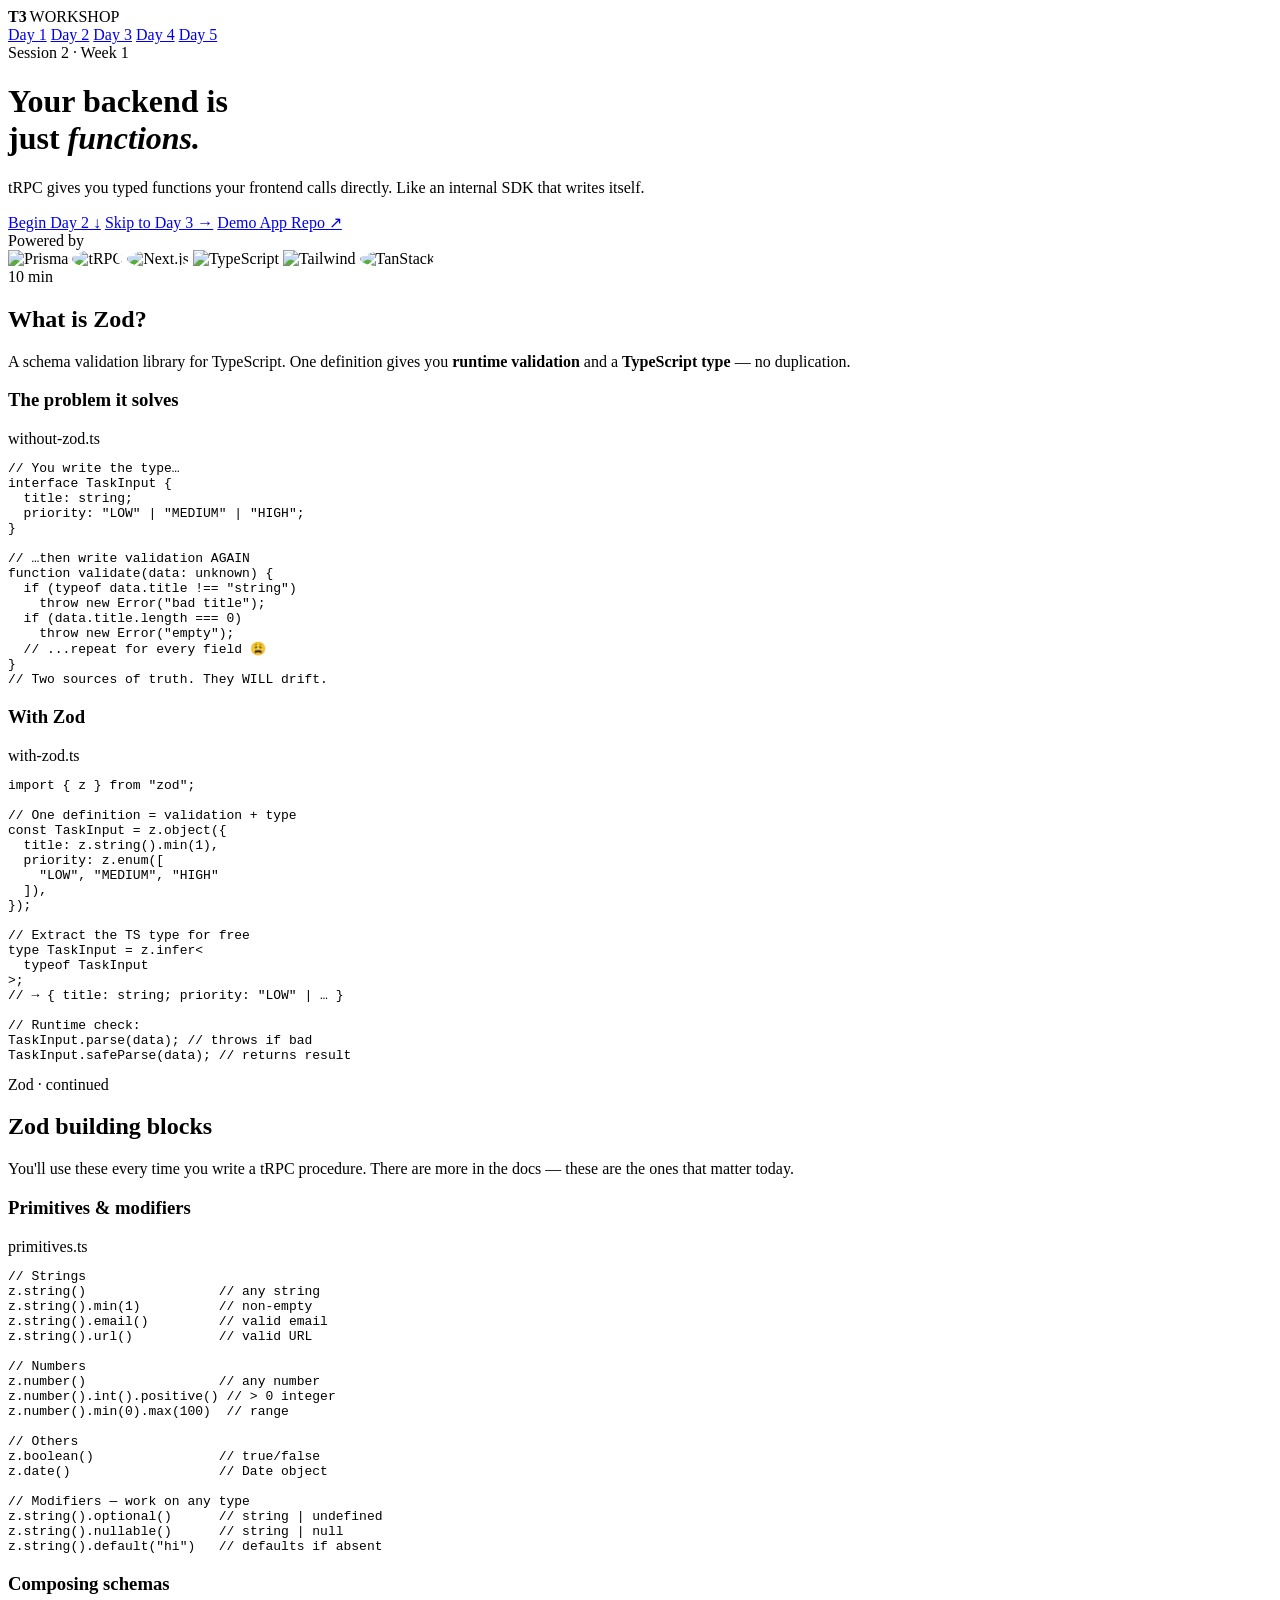
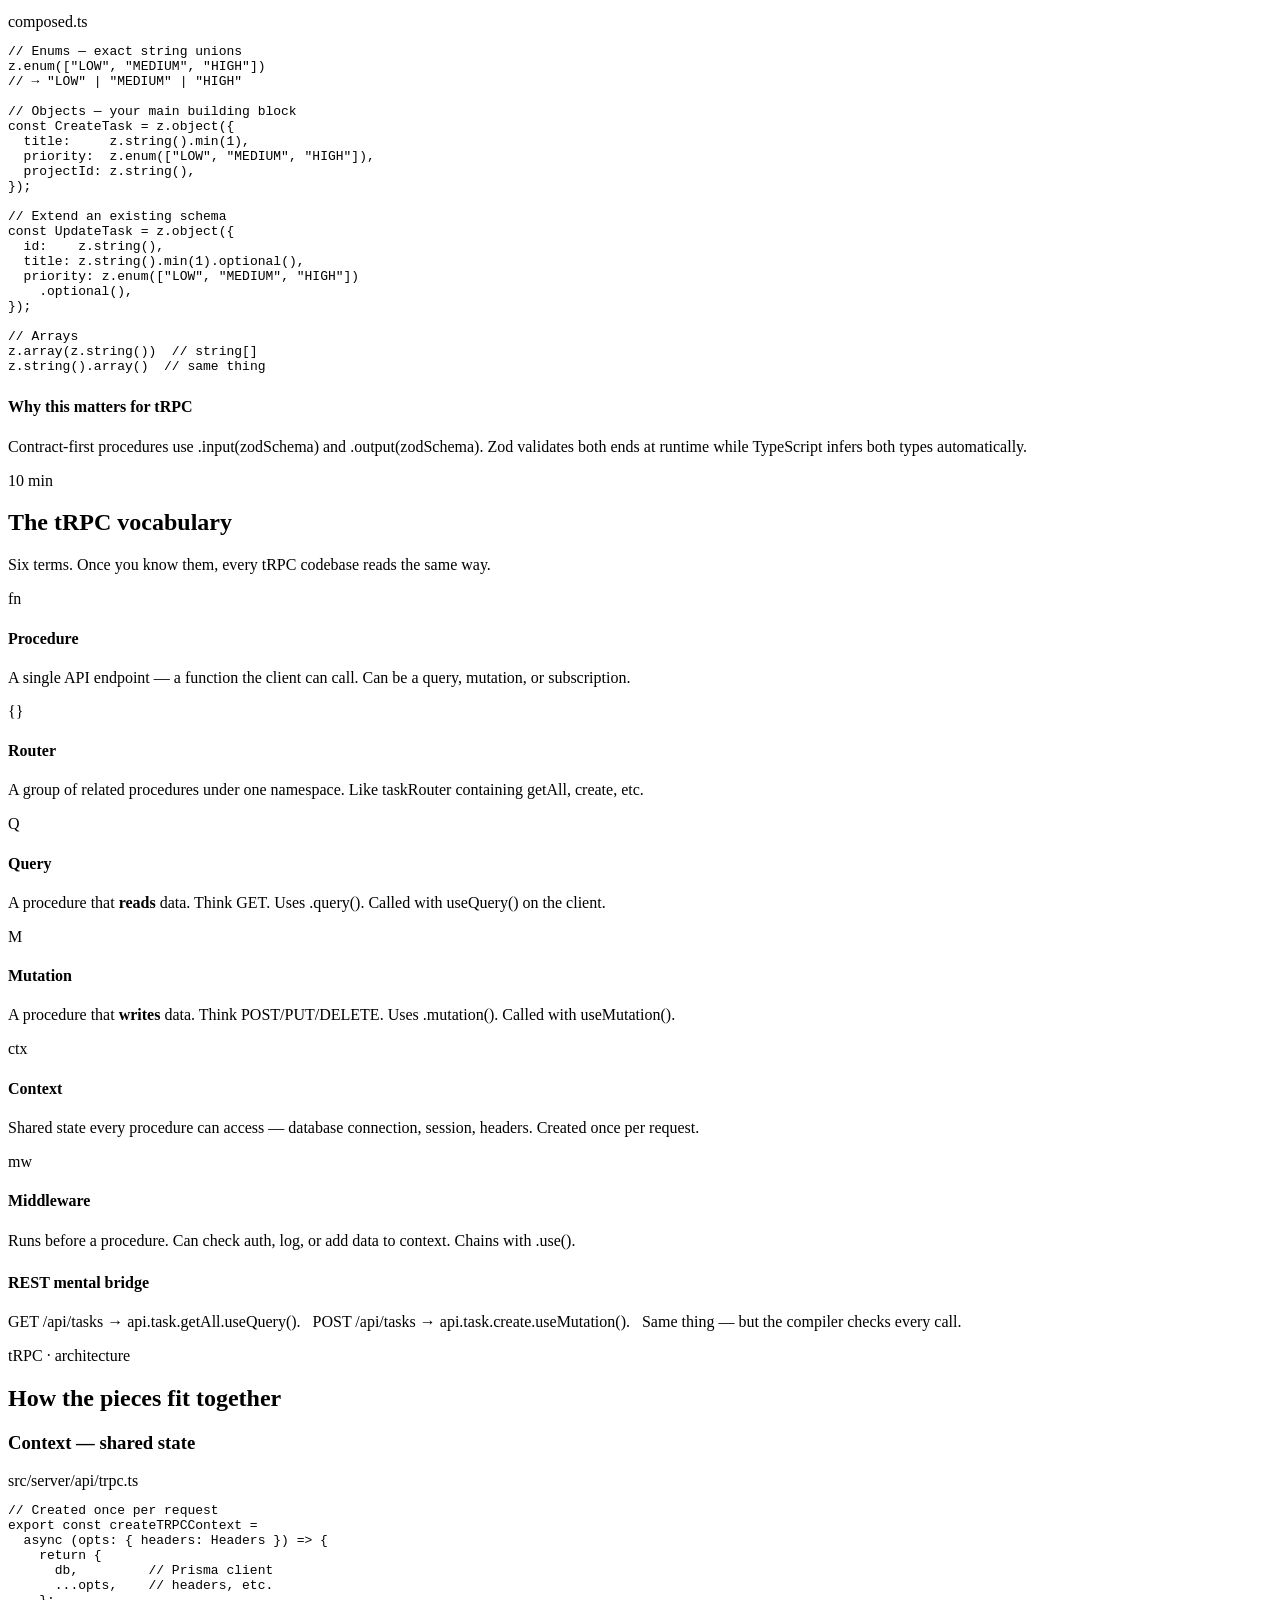
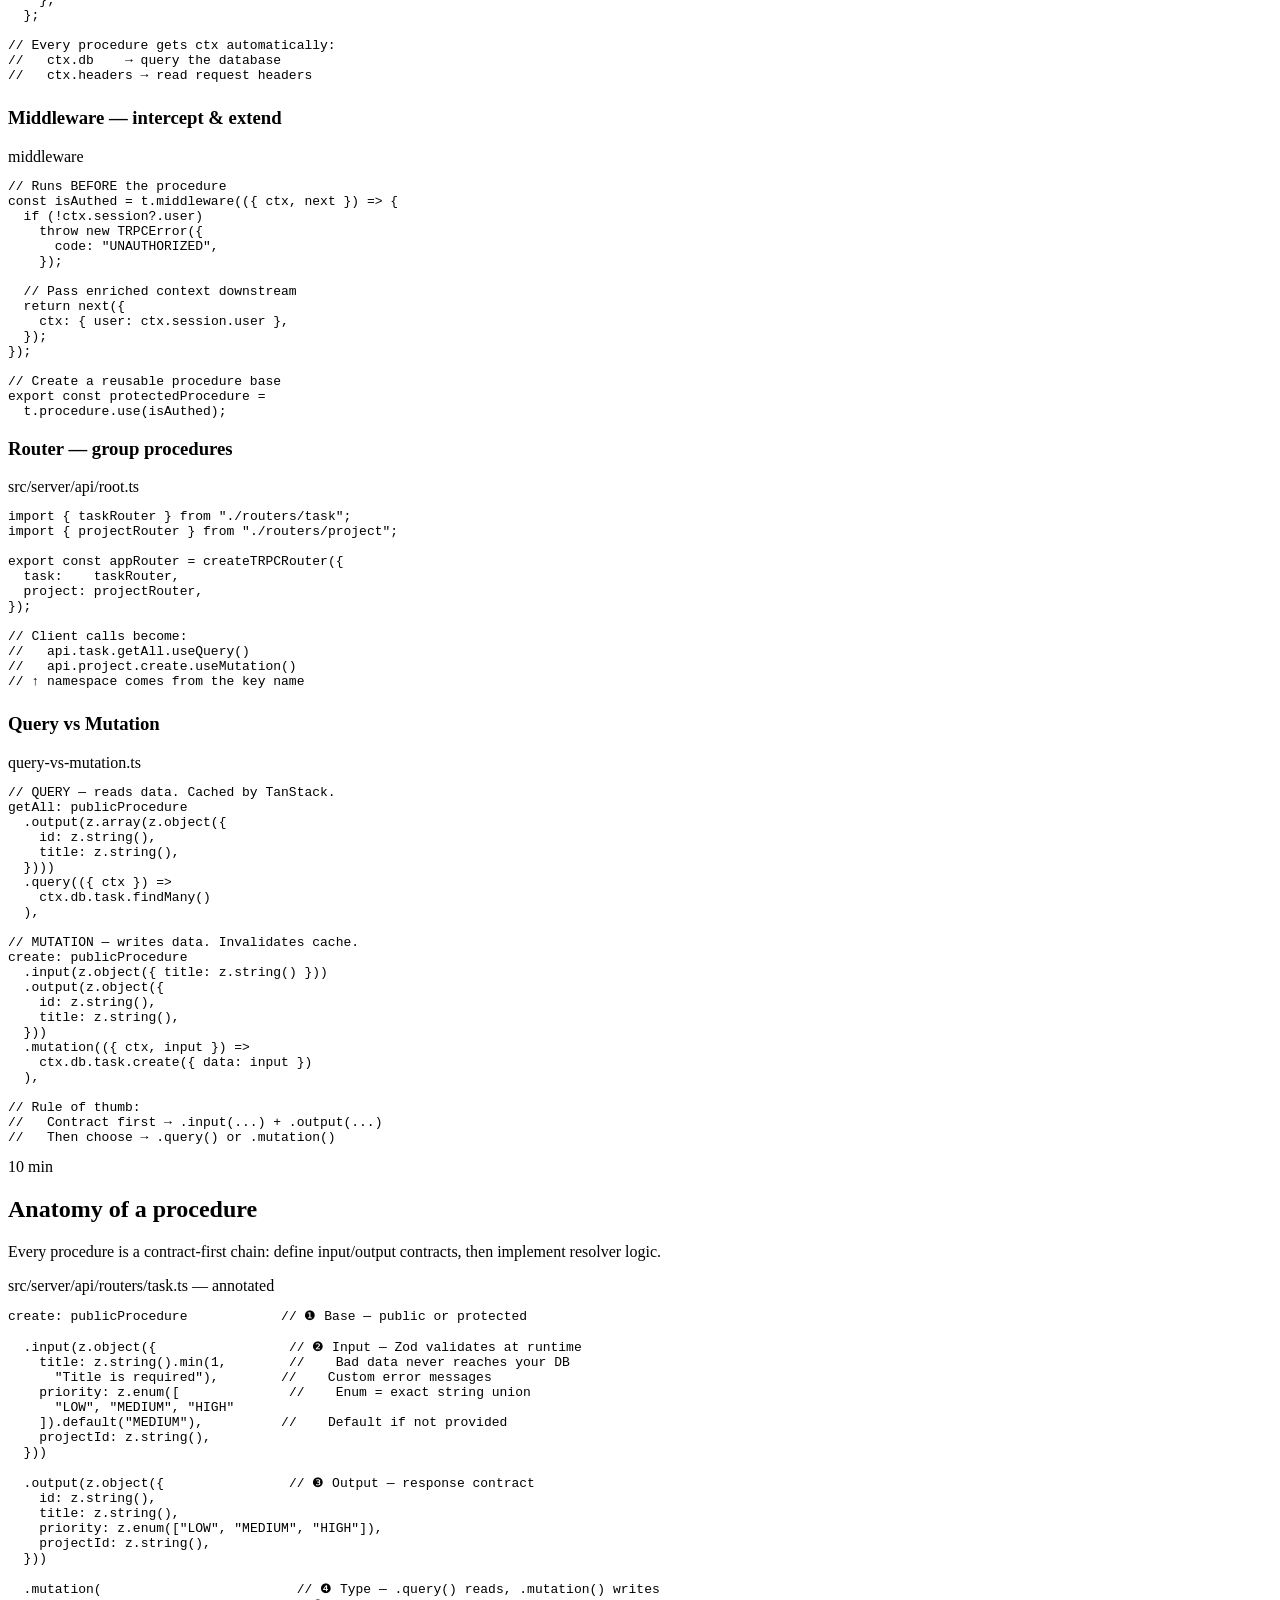
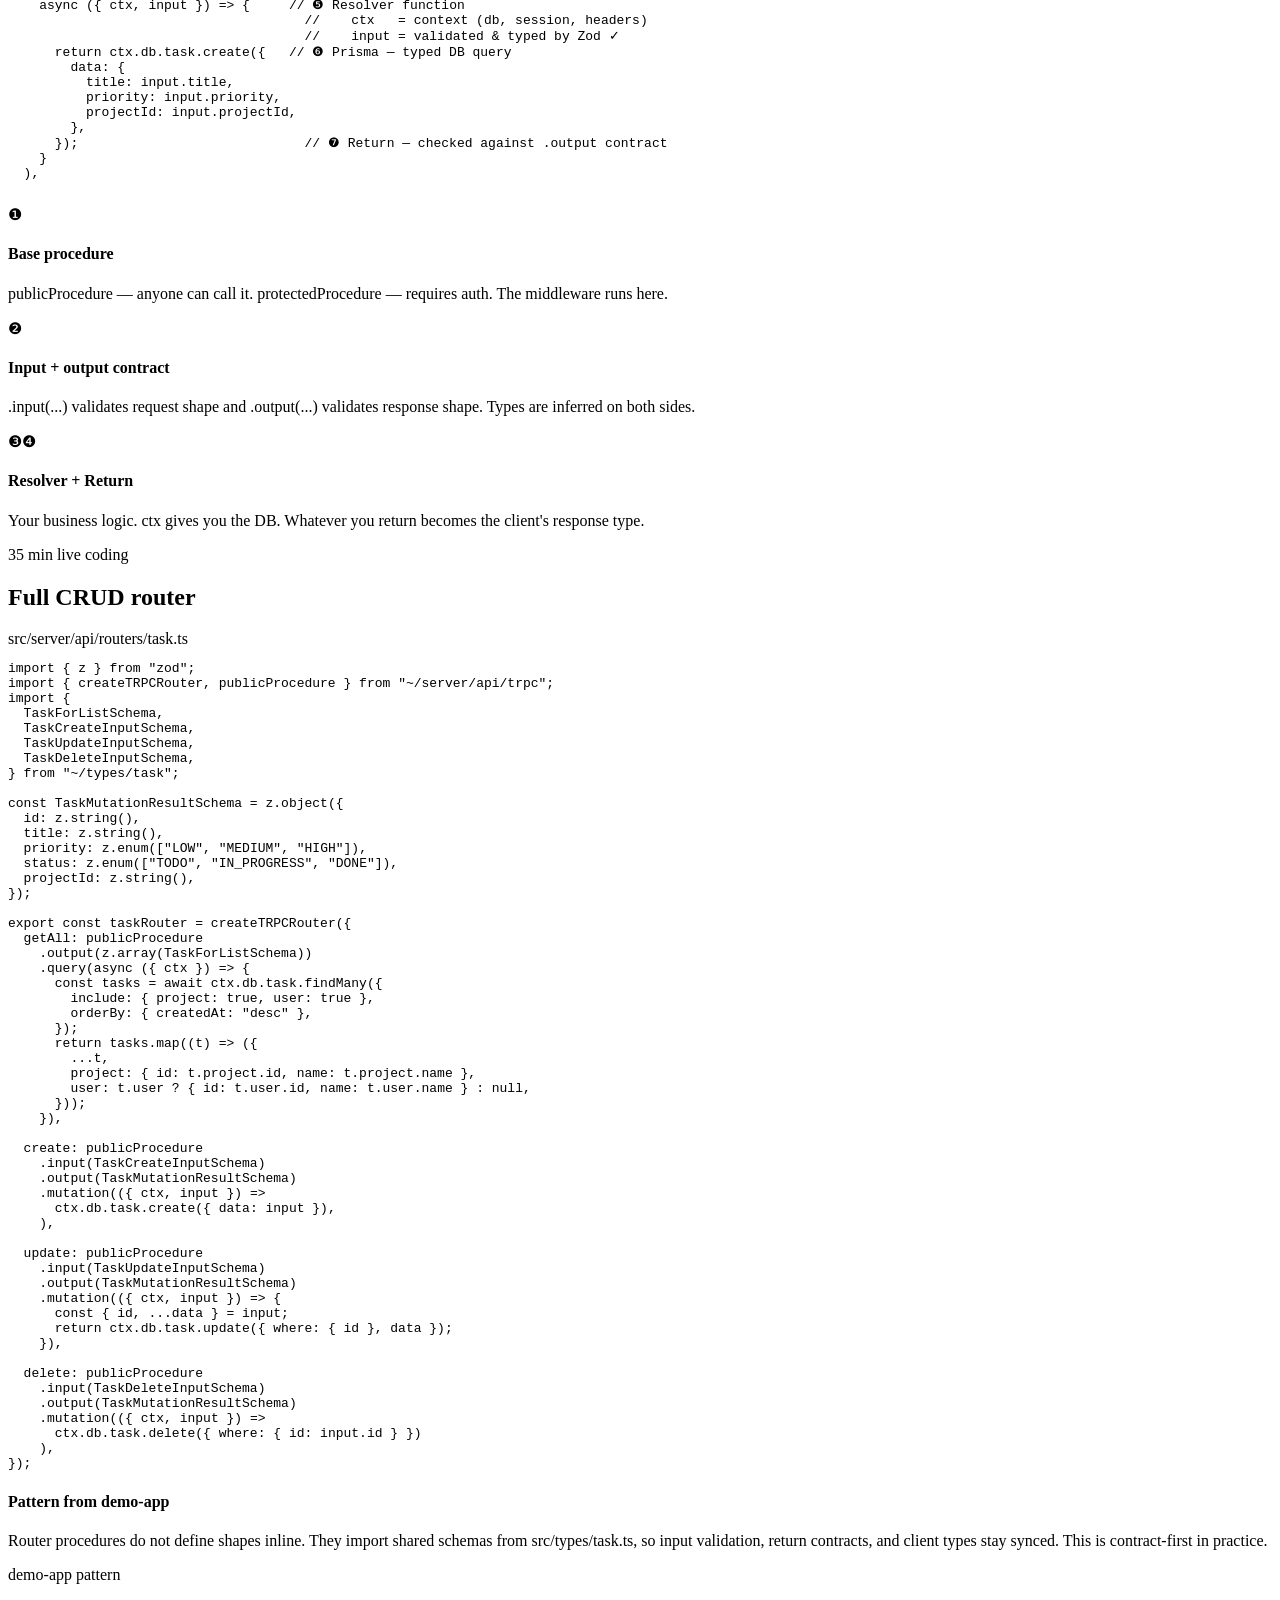
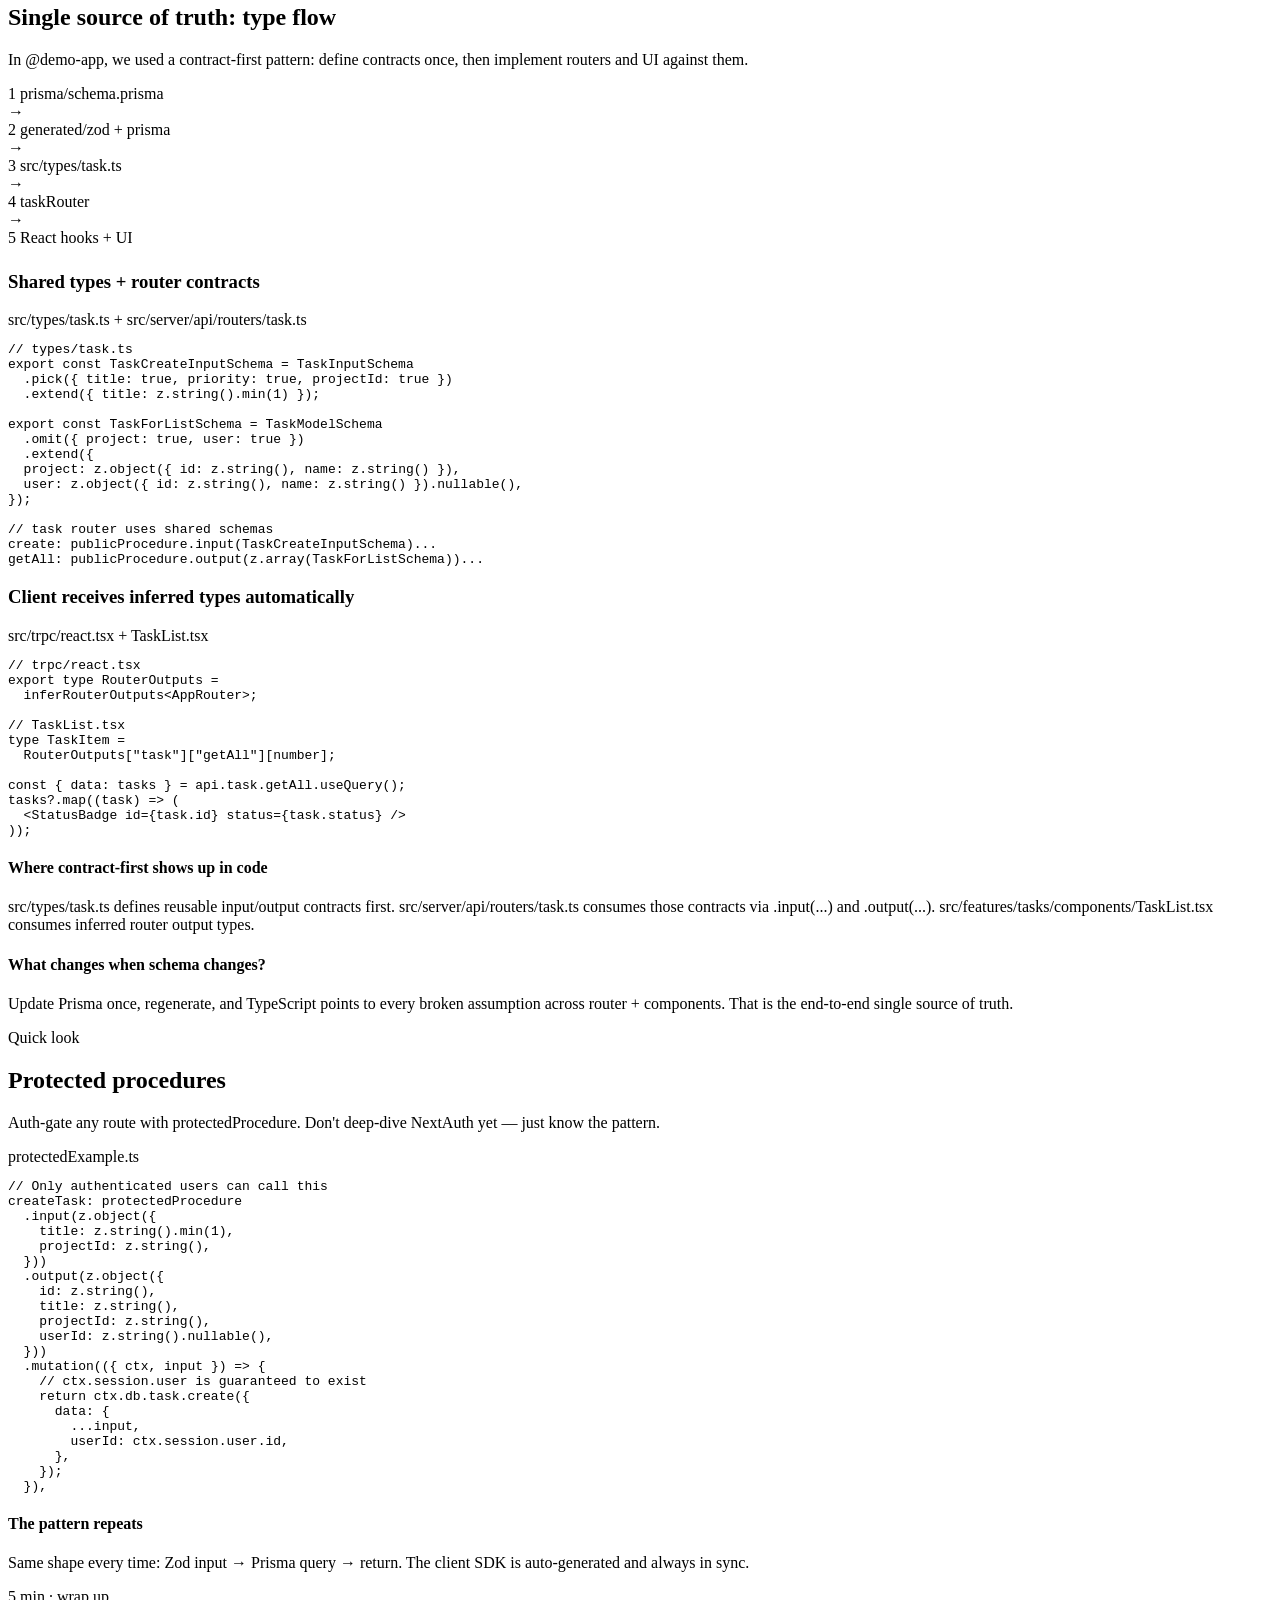
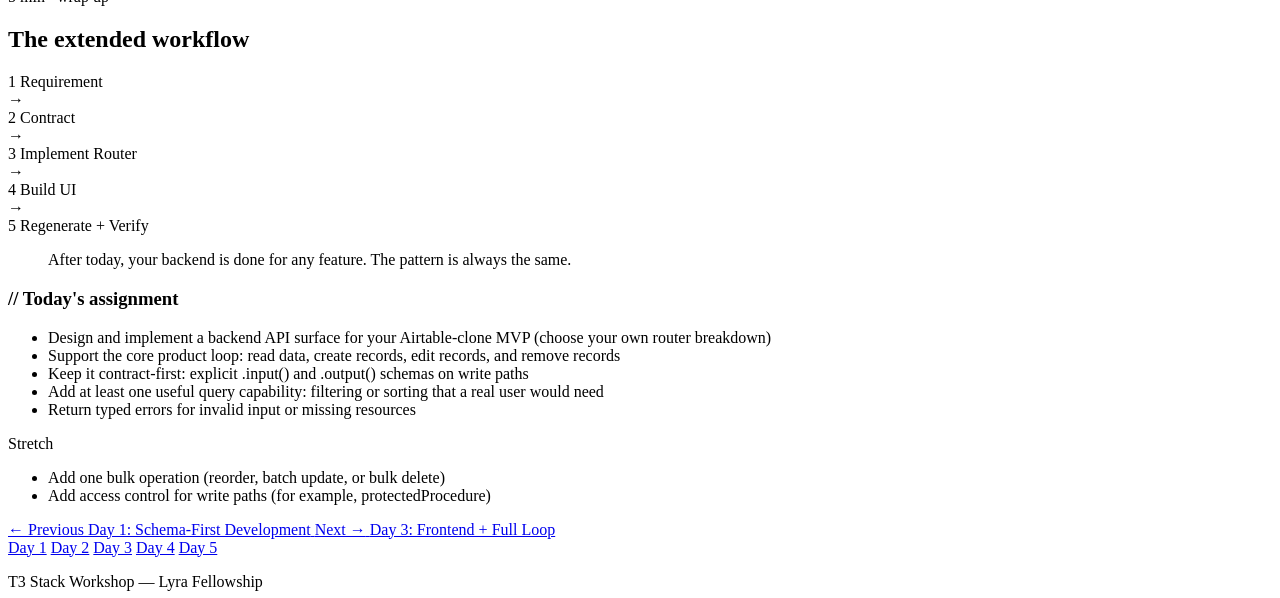
==== commit c3e42821: "Refine Day 1 startup context and add hero demo repo links" ====
--- a/day2.html
+++ b/day2.html
@@ -35,6 +35,7 @@
     <div class="cta-group">
       <a href="#s2" class="btn btn-primary">Begin Day 2 &darr;</a>
       <a href="day3.html" class="btn btn-ghost">Skip to Day 3 &rarr;</a>
+      <a href="https://github.com/Alfie728/lyra-fellowship-demo" class="btn btn-ghost" target="_blank" rel="noopener noreferrer">Demo App Repo ↗</a>
     </div>
     <div class="tech-bar">
       <span class="tech-label">Powered by</span>
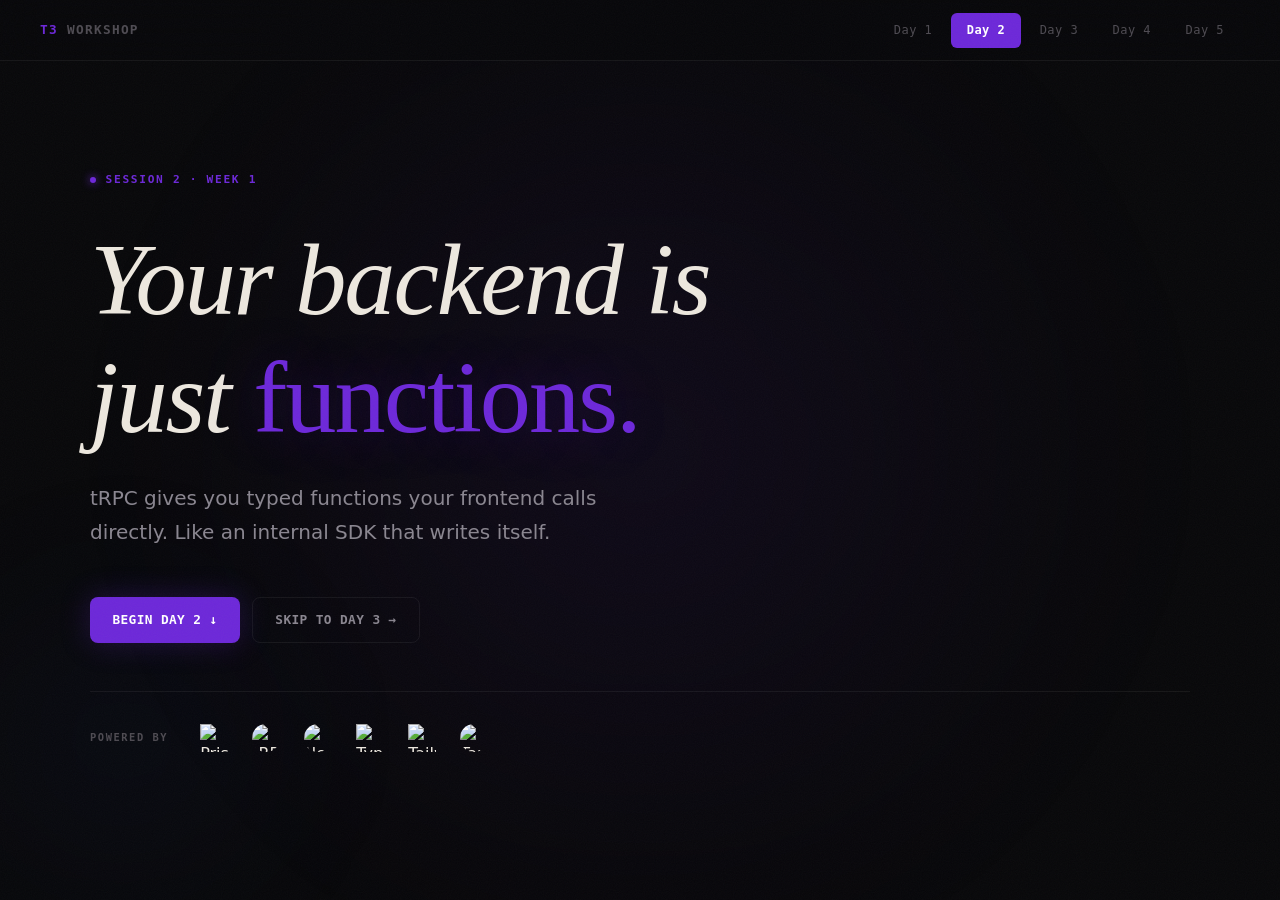
==== commit 95104de2: "Merge pull request #1 from inni-e/main Eoin's Day 4 and 5" ====
--- a/day2.html
+++ b/day2.html
@@ -35,7 +35,6 @@
     <div class="cta-group">
       <a href="#s2" class="btn btn-primary">Begin Day 2 &darr;</a>
       <a href="day3.html" class="btn btn-ghost">Skip to Day 3 &rarr;</a>
-      <a href="https://github.com/Alfie728/lyra-fellowship-demo" class="btn btn-ghost" target="_blank" rel="noopener noreferrer">Demo App Repo ↗</a>
     </div>
     <div class="tech-bar">
       <span class="tech-label">Powered by</span>
@@ -636,21 +635,16 @@
   <div class="assignment reveal">
     <h3>// Today's assignment</h3>
     <ul>
-      <li>Design and implement a backend API surface for your Airtable-clone MVP
-      (choose your own router breakdown)</li>
-      <li>Support the core product loop:
-      read data, create records, edit records, and remove records</li>
-      <li>Keep it contract-first:
-      explicit <span class="c">.input()</span> and <span class="c">.output()</span> schemas on write paths</li>
-      <li>Add at least one useful query capability:
-      filtering or sorting that a real user would need</li>
-      <li>Return typed errors for invalid input or missing resources</li>
+      <li>Build routers for every model in your schema — full CRUD</li>
+      <li>Add at least one filtered query (tasks by project, tasks by priority)</li>
+      <li>Add Zod input validation to every mutation</li>
+      <li>Test procedures using Prisma Studio to verify data</li>
     </ul>
     <div class="stretch">
       <div class="stretch-label">Stretch</div>
       <ul>
-        <li>Add one bulk operation (reorder, batch update, or bulk delete)</li>
-        <li>Add access control for write paths (for example, <span class="c">protectedProcedure</span>)</li>
+        <li>Add a <span class="c">protectedProcedure</span> and read the NextAuth T3 docs</li>
+        <li>Explore TanStack Query docs for Day 3</li>
       </ul>
     </div>
   </div>
--- a/styles.css
+++ b/styles.css
@@ -0,0 +1,1714 @@
+/* ═══════════════════════════════════════════
+   T3 WORKSHOP — "Neon Terminal Editorial"
+   Cadbury purple × dark blue × editorial serif × grain
+   ═══════════════════════════════════════════ */
+
+/* ── RESET ── */
+*, *::before, *::after { box-sizing: border-box; margin: 0; padding: 0; }
+
+/* ── PALETTE ── */
+:root {
+  --bg:          #08080a;
+  --bg-surface:  #111114;
+  --bg-card:     #16161a;
+  --bg-card-h:   #1c1c22;
+  --bg-code:     #0c0c10;
+  --tx:          #ede8df;
+  --tx-2:        #8a8690;
+  --tx-3:        #4e4b52;
+  /* Cadbury-inspired purple (primary) + dark blue (secondary) */
+  --accent:      #6d28d9;
+  --accent-dim:  rgba(109, 40, 217, 0.2);
+  --accent-glow: rgba(109, 40, 217, 0.1);
+  --blue:        #1e40af;
+  --blue-dim:    rgba(30, 64, 175, 0.15);
+  --teal:        #3b82f6;
+  --peach:       #a78bfa;
+  --coral:       #c084fc;
+  --lavender:    #818cf8;
+  --border:      rgba(255, 255, 255, 0.06);
+  --border-h:    rgba(255, 255, 255, 0.1);
+  --radius:      14px;
+  --radius-sm:   8px;
+  --serif:       'Instrument Serif', 'Georgia', serif;
+  --sans:        'DM Sans', system-ui, sans-serif;
+  --mono:        'JetBrains Mono', 'Fira Code', monospace;
+}
+
+html, body {
+  height: 100%;
+  overflow: hidden;
+  font-size: 16px;
+}
+
+body {
+  font-family: var(--sans);
+  background: var(--bg);
+  color: var(--tx);
+  line-height: 1.7;
+  -webkit-font-smoothing: antialiased;
+  -moz-osx-font-smoothing: grayscale;
+}
+
+/* ── SNAP SCROLL ── */
+main {
+  height: 100vh;
+  overflow-y: scroll;
+  overflow-x: hidden;
+  scroll-snap-type: y mandatory;
+}
+
+.hero,
+.slide,
+.end-slide {
+  scroll-snap-align: start;
+}
+
+/* ── GRAIN OVERLAY ── */
+body::after {
+  content: '';
+  position: fixed;
+  inset: 0;
+  z-index: 9999;
+  pointer-events: none;
+  opacity: 0.035;
+  background-image: url("data:image/svg+xml,%3Csvg viewBox='0 0 256 256' xmlns='http://www.w3.org/2000/svg'%3E%3Cfilter id='n'%3E%3CfeTurbulence type='fractalNoise' baseFrequency='0.9' numOctaves='4' stitchTiles='stitch'/%3E%3C/filter%3E%3Crect width='100%25' height='100%25' filter='url(%23n)'/%3E%3C/svg%3E");
+  background-size: 256px;
+}
+
+/* ── SCROLLBAR ── */
+::-webkit-scrollbar { width: 5px; }
+::-webkit-scrollbar-track { background: transparent; }
+::-webkit-scrollbar-thumb { background: var(--accent); border-radius: 3px; }
+
+::selection {
+  background: var(--accent);
+  color: #fff;
+}
+
+/* ── TYPOGRAPHY ── */
+h1, h2, h3, h4 { line-height: 1.15; }
+
+h1 {
+  font-family: var(--serif);
+  font-weight: 400;
+  font-style: italic;
+  font-size: clamp(3rem, 8vw, 6.5rem);
+  color: var(--tx);
+  letter-spacing: -0.02em;
+}
+
+h2 {
+  font-family: var(--serif);
+  font-weight: 400;
+  font-size: clamp(2rem, 5vw, 3.5rem);
+  color: var(--tx);
+  letter-spacing: -0.01em;
+}
+
+h3 {
+  font-family: var(--sans);
+  font-weight: 600;
+  font-size: 1.15rem;
+  color: var(--accent);
+  text-transform: uppercase;
+  letter-spacing: 0.06em;
+}
+
+p { color: var(--tx-2); max-width: 60ch; font-size: 1.1rem; }
+
+a {
+  color: var(--accent);
+  text-decoration: none;
+  transition: color 0.2s, opacity 0.2s;
+}
+a:hover { color: var(--tx); }
+
+blockquote {
+  font-family: var(--serif);
+  font-style: italic;
+  font-size: 1.3rem;
+  color: var(--tx-2);
+  border-left: 2px solid var(--accent);
+  padding: 1rem 0 1rem 1.5rem;
+  margin: 2rem 0;
+  max-width: 50ch;
+}
+
+/* ── NAVIGATION ── */
+nav {
+  position: fixed;
+  top: 0;
+  left: 0;
+  right: 0;
+  z-index: 100;
+  display: flex;
+  align-items: center;
+  justify-content: space-between;
+  padding: 0.8rem 2.5rem;
+  background: rgba(8, 8, 10, 0.8);
+  backdrop-filter: blur(24px) saturate(1.5);
+  border-bottom: 1px solid var(--border);
+}
+
+.logo {
+  font-family: var(--mono);
+  font-size: 0.8rem;
+  font-weight: 700;
+  letter-spacing: 0.1em;
+  text-transform: uppercase;
+  color: var(--tx-3);
+}
+.logo b { color: var(--accent); }
+
+.nav-links {
+  display: flex;
+  gap: 0.15rem;
+  list-style: none;
+}
+
+.nav-links a {
+  display: block;
+  padding: 0.45rem 1rem;
+  font-family: var(--mono);
+  font-size: 0.75rem;
+  font-weight: 500;
+  letter-spacing: 0.04em;
+  color: var(--tx-3);
+  border-radius: 6px;
+  transition: all 0.25s;
+}
+
+.nav-links a:hover { color: var(--tx); background: rgba(255,255,255,0.04); }
+.nav-links a.active {
+  color: #fff;
+  background: var(--accent);
+  font-weight: 700;
+}
+
+/* ── HERO ── */
+.hero {
+  min-height: 100vh;
+  display: flex;
+  flex-direction: column;
+  justify-content: center;
+  padding: 8rem 3rem 5rem;
+  position: relative;
+  overflow: hidden;
+}
+
+.hero-inner {
+  max-width: 1100px;
+  margin: 0 auto;
+  width: 100%;
+  position: relative;
+  z-index: 1;
+}
+
+/* Hero background meshes */
+.hero::before {
+  content: '';
+  position: absolute;
+  inset: 0;
+  border-radius: 50%;
+  background: radial-gradient(circle, rgba(109,40,217,0.08) 0%, transparent 65%);
+  filter: blur(80px);
+  pointer-events: none;
+}
+
+.hero::after {
+  content: '';
+  position: absolute;
+  bottom: -10%;
+  left: -10%;
+  width: 500px;
+  height: 500px;
+  border-radius: 50%;
+  background: radial-gradient(circle, rgba(30,64,175,0.06) 0%, transparent 65%);
+  filter: blur(60px);
+  pointer-events: none;
+}
+
+.tag {
+  display: inline-flex;
+  align-items: center;
+  gap: 0.6rem;
+  font-family: var(--mono);
+  font-size: 0.7rem;
+  font-weight: 600;
+  letter-spacing: 0.15em;
+  text-transform: uppercase;
+  color: var(--accent);
+  margin-bottom: 2rem;
+  position: relative;
+  z-index: 1;
+}
+
+.tag .dot {
+  width: 6px;
+  height: 6px;
+  border-radius: 50%;
+  background: var(--accent);
+  box-shadow: 0 0 8px var(--accent);
+  animation: blink 2.5s infinite;
+}
+
+@keyframes blink {
+  0%, 100% { opacity: 1; }
+  50% { opacity: 0.3; }
+}
+
+.hero h1 {
+  position: relative;
+  z-index: 1;
+  margin-bottom: 1.5rem;
+}
+
+.hero h1 em {
+  font-style: normal;
+  color: var(--accent);
+  text-shadow: 0 0 60px rgba(109,40,217,0.3);
+}
+
+.hero .subtitle {
+  font-size: 1.25rem;
+  color: var(--tx-2);
+  max-width: 520px;
+  line-height: 1.7;
+  margin-bottom: 3rem;
+  position: relative;
+  z-index: 1;
+}
+
+.cta-group {
+  display: flex;
+  gap: 0.75rem;
+  flex-wrap: wrap;
+  position: relative;
+  z-index: 1;
+}
+
+/* ── BUTTONS ── */
+.btn {
+  display: inline-flex;
+  align-items: center;
+  gap: 0.5rem;
+  padding: 0.7rem 1.4rem;
+  border-radius: var(--radius-sm);
+  font-family: var(--mono);
+  font-weight: 600;
+  font-size: 0.8rem;
+  letter-spacing: 0.03em;
+  cursor: pointer;
+  border: none;
+  transition: all 0.3s cubic-bezier(0.16, 1, 0.3, 1);
+  text-transform: uppercase;
+}
+
+.btn-primary {
+  background: var(--accent);
+  color: #fff;
+  box-shadow: 0 0 30px rgba(109,40,217,0.25);
+}
+.btn-primary:hover {
+  transform: translateY(-2px);
+  box-shadow: 0 0 50px rgba(109,40,217,0.35);
+  color: #fff;
+}
+
+.btn-ghost {
+  background: transparent;
+  color: var(--tx-2);
+  border: 1px solid var(--border);
+}
+.btn-ghost:hover {
+  color: var(--tx);
+  border-color: var(--border-h);
+  background: rgba(255,255,255,0.03);
+}
+
+/* ── TECH STACK BAR ── */
+.tech-bar {
+  display: flex;
+  align-items: center;
+  gap: 2rem;
+  padding: 2rem 0;
+  margin-top: 3rem;
+  border-top: 1px solid var(--border);
+  flex-wrap: wrap;
+  position: relative;
+  z-index: 1;
+}
+
+.tech-bar .tech-label {
+  font-family: var(--mono);
+  font-size: 0.65rem;
+  font-weight: 600;
+  text-transform: uppercase;
+  letter-spacing: 0.15em;
+  color: var(--tx-3);
+  white-space: nowrap;
+}
+
+.tech-bar .logos {
+  display: flex;
+  gap: 1.5rem;
+  align-items: center;
+}
+
+.tech-bar img {
+  width: 28px;
+  height: 28px;
+  object-fit: contain;
+  transition: all 0.3s;
+}
+
+/* ── SLIDES ── */
+.slide {
+  position: relative;
+  padding: 8rem 3rem;
+  max-width: 1100px;
+  margin: 0 auto;
+  border-bottom: 1px solid var(--border);
+  min-height: 100vh;
+  display: flex;
+  flex-direction: column;
+  justify-content: center;
+}
+
+/* End slide (page-nav + footer) */
+.end-slide {
+  min-height: 50vh;
+  display: flex;
+  flex-direction: column;
+  justify-content: center;
+}
+
+.slide:last-of-type { border-bottom: none; }
+
+/* Large background numbers */
+.slide[data-num]::before {
+  content: attr(data-num);
+  position: absolute;
+  top: 3rem;
+  right: 0;
+  font-family: var(--serif);
+  font-style: italic;
+  font-size: clamp(8rem, 18vw, 14rem);
+  line-height: 1;
+  color: transparent;
+  -webkit-text-stroke: 1px rgba(109,40,217,0.08);
+  pointer-events: none;
+  user-select: none;
+}
+
+.slide-label {
+  display: inline-flex;
+  align-items: center;
+  gap: 0.4rem;
+  font-family: var(--mono);
+  font-size: 0.65rem;
+  font-weight: 700;
+  text-transform: uppercase;
+  letter-spacing: 0.18em;
+  color: var(--tx-3);
+  margin-bottom: 1.5rem;
+}
+
+.slide-label .line {
+  display: inline-block;
+  width: 24px;
+  height: 1px;
+  background: var(--tx-3);
+}
+
+.slide h2 { margin-bottom: 1rem; }
+.slide > p { margin-bottom: 2.5rem; }
+
+/* ── PIE CHART ── */
+.pie-chart-wrap {
+  display: flex;
+  flex-direction: column;
+  align-items: center;
+  margin-top: 1rem;
+}
+.pie-chart-labeled {
+  position: relative;
+  display: flex;
+  align-items: center;
+  justify-content: center;
+}
+.pie-chart-simple {
+  width: 340px;
+  height: 200px;
+}
+.pie-chart-breakdown {
+  width: 420px;
+  height: 360px;
+}
+.pie-chart {
+  width: 200px;
+  height: 200px;
+  border-radius: 50%;
+  flex-shrink: 0;
+}
+.pie-chart.pie-chart-lg {
+  width: 280px;
+  height: 280px;
+}
+.pie-label {
+  position: absolute;
+  font-family: var(--mono);
+  font-size: 0.85rem;
+  color: var(--tx-2);
+  white-space: nowrap;
+}
+/* 50/50 chart: Engineering (left half, center 3 o'clock), Communication (right half, center 9 o'clock) */
+.pie-chart-simple .pie-label-r {
+  left: calc(50% + 115px);
+  top: 50%;
+  transform: translateY(-50%);
+}
+.pie-chart-simple .pie-label-l {
+  right: calc(50% + 115px);
+  top: 50%;
+  transform: translateY(-50%);
+}
+/* Breakdown chart: labels next to each slice (clockwise from 12 o'clock) */
+.pie-chart-breakdown .pie-label-1 {
+  left: calc(50% + 155px);
+  top: 50%;
+  transform: translateY(-50%);
+}
+.pie-chart-breakdown .pie-label-2 {
+  right: calc(50% + 160px);
+  top: calc(50% + 85px);
+  transform: translateY(-50%);
+  text-align: right;
+}
+.pie-chart-breakdown .pie-label-3 {
+  right: calc(50% + 160px);
+  top: calc(50% + 25px);
+  transform: translateY(-50%);
+  text-align: right;
+}
+.pie-chart-breakdown .pie-label-4 {
+  right: calc(50% + 160px);
+  top: calc(50% - 45px);
+  transform: translateY(-50%);
+  text-align: right;
+}
+.pie-chart-breakdown .pie-label-5 {
+  left: calc(50% - 120px);
+  top: 8px;
+  transform: translateY(-50%);
+}
+.pie-chart-breakdown .pie-label-6 {
+  left: calc(50% + 85px);
+  top: 8px;
+  transform: translateY(-50%);
+}
+
+/* ── TWO-COLUMN ── */
+.cols {
+  display: grid;
+  grid-template-columns: 1fr 1fr;
+  gap: 2.5rem;
+  align-items: start;
+}
+
+@media (max-width: 800px) {
+  .cols { grid-template-columns: 1fr; }
+}
+
+/* ── CODE BLOCKS ── */
+.terminal {
+  background: var(--bg-code);
+  border: 1px solid var(--border);
+  border-radius: var(--radius);
+  overflow: hidden;
+  margin: 1.5rem 0;
+}
+
+.terminal-chrome {
+  display: flex;
+  align-items: center;
+  gap: 0.5rem;
+  padding: 0.65rem 1rem;
+  background: rgba(255,255,255,0.02);
+  border-bottom: 1px solid var(--border);
+}
+
+.terminal-chrome .dots {
+  display: flex;
+  gap: 5px;
+}
+.terminal-chrome .dots span {
+  width: 8px;
+  height: 8px;
+  border-radius: 50%;
+  background: var(--tx-3);
+  opacity: 0.4;
+}
+.terminal-chrome .dots span:first-child { background: #ff5f57; opacity: 0.7; }
+.terminal-chrome .dots span:nth-child(2) { background: #febc2e; opacity: 0.7; }
+.terminal-chrome .dots span:nth-child(3) { background: #28c840; opacity: 0.7; }
+
+.terminal-chrome .file {
+  font-family: var(--mono);
+  font-size: 0.65rem;
+  color: var(--tx-3);
+  margin-left: auto;
+}
+
+.terminal pre {
+  padding: 1.25rem 1.5rem;
+  font-family: var(--mono);
+  font-size: 0.8rem;
+  line-height: 1.85;
+  overflow-x: auto;
+  color: var(--tx);
+}
+
+/* syntax theme */
+.kw  { color: var(--accent); }
+.fn  { color: var(--teal); }
+.str { color: var(--peach); }
+.cm  { color: #4a4650; font-style: italic; }
+.num { color: var(--coral); }
+.tp  { color: var(--lavender); }
+.op  { color: var(--tx-3); }
+.pr  { color: var(--tx); }
+
+/* inline code */
+.c {
+  font-family: var(--mono);
+  font-size: 0.82em;
+  padding: 0.12em 0.45em;
+  border-radius: 5px;
+  background: var(--accent-dim);
+  color: var(--accent);
+}
+
+/* ── CARDS ── */
+.card-grid {
+  display: grid;
+  grid-template-columns: repeat(auto-fit, minmax(280px, 1fr));
+  gap: 1rem;
+}
+
+.card {
+  background: var(--bg-card);
+  border: 1px solid var(--border);
+  border-radius: var(--radius);
+  padding: 2rem;
+  transition: all 0.35s cubic-bezier(0.16, 1, 0.3, 1);
+  position: relative;
+  overflow: hidden;
+}
+
+.card::before {
+  content: '';
+  position: absolute;
+  inset: 0;
+  border-radius: var(--radius);
+  background: linear-gradient(135deg, var(--accent-glow), transparent 60%);
+  opacity: 0;
+  transition: opacity 0.35s;
+}
+
+.card:hover {
+  border-color: rgba(109,40,217,0.25);
+  transform: translateY(-3px);
+  box-shadow: 0 8px 40px rgba(0,0,0,0.4);
+}
+.card:hover::before { opacity: 1; }
+
+.card-num {
+  font-family: var(--serif);
+  font-style: italic;
+  font-size: 2.5rem;
+  color: var(--accent);
+  opacity: 0.3;
+  line-height: 1;
+  margin-bottom: 0.75rem;
+  position: relative;
+}
+
+.card h3 {
+  position: relative;
+  margin-bottom: 0.6rem;
+  font-size: 1rem;
+}
+.card p {
+  position: relative;
+  font-size: 1rem;
+  line-height: 1.6;
+}
+
+/* ── CALLOUTS ── */
+.callout {
+  border-left: 2px solid var(--accent);
+  padding: 1.5rem 1.5rem 1.5rem 1.75rem;
+  margin: 2rem 0;
+  background: linear-gradient(90deg, var(--accent-glow), transparent 50%);
+  border-radius: 0 var(--radius-sm) var(--radius-sm) 0;
+}
+
+.callout h4 {
+  font-family: var(--mono);
+  font-size: 0.7rem;
+  font-weight: 700;
+  text-transform: uppercase;
+  letter-spacing: 0.12em;
+  color: var(--accent);
+  margin-bottom: 0.5rem;
+}
+
+.callout p { font-size: 1rem; }
+
+.callout.warn {
+  border-color: var(--peach);
+  background: linear-gradient(90deg, rgba(167,139,250,0.1), transparent 50%);
+}
+.callout.warn h4 { color: var(--peach); }
+
+.callout.ok {
+  border-color: var(--teal);
+  background: linear-gradient(90deg, rgba(59,130,246,0.1), transparent 50%);
+}
+.callout.ok h4 { color: var(--teal); }
+
+/* ── DAY 3: RACE DEMO ── */
+.race-demo {
+  margin-top: 1rem;
+  border: 1px solid var(--border);
+  border-radius: var(--radius);
+  background: var(--bg-card);
+  padding: 1rem;
+  max-width: 560px;
+}
+
+.race-card {
+  border: 1px solid var(--border);
+  border-radius: var(--radius-sm);
+  background: var(--bg-code);
+  padding: 1rem;
+}
+
+.race-meta {
+  display: flex;
+  gap: 0.5rem;
+  align-items: center;
+  font-family: var(--mono);
+  font-size: 0.75rem;
+  color: var(--tx-3);
+  margin-bottom: 0.75rem;
+}
+
+.race-label { color: var(--tx-2); }
+
+.race-image {
+  width: 180px;
+  height: 180px;
+  object-fit: contain;
+  image-rendering: pixelated;
+  display: block;
+  margin: 0 auto;
+}
+
+.race-card h4 {
+  font-family: var(--sans);
+  color: var(--tx);
+  font-size: 1rem;
+  text-align: center;
+  margin-top: 0.4rem;
+}
+
+.race-status {
+  font-family: var(--mono);
+  font-size: 0.72rem;
+  color: var(--tx-2);
+  text-align: center;
+  margin-top: 0.4rem;
+}
+
+.race-controls {
+  display: flex;
+  gap: 0.5rem;
+  flex-wrap: wrap;
+  margin-top: 0.9rem;
+}
+
+.race-btn {
+  border: 1px solid var(--border-h);
+  border-radius: 999px;
+  background: var(--bg-surface);
+  color: var(--tx);
+  padding: 0.45rem 0.8rem;
+  font-family: var(--mono);
+  font-size: 0.72rem;
+  font-weight: 700;
+  cursor: pointer;
+}
+
+.race-btn:hover {
+  border-color: rgba(255, 255, 255, 0.22);
+  background: var(--bg-card-h);
+}
+
+.race-btn-accent {
+  border-color: rgba(109,40,217,0.3);
+  color: var(--accent);
+}
+
+/* ── ARCHITECTURE DIAGRAM ── */
+.arch-diagram {
+  border: 1px solid var(--border);
+  border-radius: var(--radius);
+  background: var(--bg-card);
+  padding: 1rem;
+  max-width: 860px;
+}
+
+.arch-row {
+  display: flex;
+  gap: 0.8rem;
+  align-items: stretch;
+  justify-content: center;
+  flex-wrap: wrap;
+}
+
+.arch-row-center {
+  justify-content: center;
+}
+
+.arch-box {
+  min-width: 230px;
+  background: var(--bg-code);
+  border: 1px solid var(--border);
+  border-radius: var(--radius-sm);
+  padding: 0.75rem 0.9rem;
+}
+
+.arch-box strong {
+  display: block;
+  font-family: var(--mono);
+  font-size: 0.76rem;
+  letter-spacing: 0.03em;
+  color: var(--tx);
+  text-transform: uppercase;
+}
+
+.arch-box small {
+  display: block;
+  font-family: var(--mono);
+  font-size: 0.66rem;
+  color: var(--tx-3);
+  margin-top: 0.25rem;
+}
+
+.arch-box-teal {
+  border-color: rgba(59,130,246,0.3);
+  background: rgba(59,130,246,0.08);
+}
+
+.arch-box-teal strong { color: var(--teal); }
+
+.arch-box-accent {
+  border-color: rgba(109,40,217,0.3);
+  background: rgba(109,40,217,0.1);
+}
+
+.arch-box-accent strong { color: var(--accent); }
+
+.arch-link {
+  text-align: center;
+  font-family: var(--mono);
+  font-size: 0.67rem;
+  color: var(--tx-3);
+  text-transform: uppercase;
+  letter-spacing: 0.09em;
+  margin: 0.45rem 0;
+}
+
+/* ── SEQUENCE DIAGRAM ── */
+.seq-diagram {
+  border: 1px solid var(--border);
+  border-radius: var(--radius);
+  background: linear-gradient(180deg, rgba(255,255,255,0.02), rgba(0,0,0,0.1));
+  padding: 0.95rem;
+  width: 100%;
+  max-width: none;
+}
+
+.seq-lanes {
+  display: grid;
+  grid-template-columns: repeat(4, minmax(0, 1fr));
+  gap: 0.65rem;
+  margin-bottom: 0.5rem;
+}
+
+.seq-lane {
+  text-align: center;
+  font-family: var(--mono);
+  font-size: 0.72rem;
+  text-transform: uppercase;
+  letter-spacing: 0.08em;
+  color: var(--accent);
+  background: rgba(109,40,217,0.1);
+  border: 1px solid rgba(109,40,217,0.25);
+  border-radius: 999px;
+  padding: 0.25rem 0.4rem;
+}
+
+.seq-flow {
+  position: relative;
+  display: grid;
+  grid-template-columns: repeat(4, minmax(0, 1fr));
+  gap: 0.45rem 0.65rem;
+  padding: 0.2rem 0;
+}
+
+.seq-guides {
+  position: absolute;
+  inset: 0;
+  display: grid;
+  grid-template-columns: repeat(4, minmax(0, 1fr));
+  pointer-events: none;
+}
+
+.seq-guides span {
+  justify-self: center;
+  width: 1px;
+  background: linear-gradient(180deg, rgba(255,255,255,0.16), rgba(255,255,255,0.06));
+}
+
+.seq-event {
+  z-index: 1;
+  border: 1px solid var(--border);
+  background: var(--bg-code);
+  border-radius: var(--radius-sm);
+  padding: 0.36rem 0.56rem;
+  font-family: var(--mono);
+  font-size: 0.72rem;
+  line-height: 1.45;
+  color: #a8adb9;
+}
+
+.seq-1-2 { grid-column: 1 / span 2; }
+.seq-2-3 { grid-column: 2 / span 2; }
+.seq-2-4 { grid-column: 2 / span 3; }
+.seq-3-2 { grid-column: 2 / span 2; text-align: right; }
+.seq-2-1 { grid-column: 1 / span 2; text-align: right; }
+.seq-4-3 { grid-column: 3 / span 2; text-align: right; }
+.seq-4-1 { grid-column: 1 / span 4; }
+.seq-3-3 { grid-column: 3 / span 1; }
+
+/* ── FLOW DIAGRAM ── */
+.flow {
+  display: flex;
+  align-items: center;
+  gap: 0.5rem;
+  padding: 2.5rem 0;
+  flex-wrap: wrap;
+  justify-content: center;
+}
+
+.flow-node {
+  padding: 1rem 1.5rem;
+  border-radius: var(--radius-sm);
+  font-family: var(--mono);
+  font-weight: 700;
+  font-size: 0.85rem;
+  letter-spacing: 0.02em;
+  text-align: center;
+  border: 1px solid var(--border);
+  background: var(--bg-card);
+  position: relative;
+}
+
+.flow-node small {
+  display: block;
+  font-weight: 400;
+  font-size: 0.65rem;
+  color: var(--tx-3);
+  margin-top: 0.25rem;
+  text-transform: uppercase;
+  letter-spacing: 0.08em;
+}
+
+.flow-node.accent {
+  border-color: rgba(109,40,217,0.25);
+  background: var(--accent-glow);
+  color: var(--accent);
+}
+
+.flow-node.teal {
+  border-color: rgba(59,130,246,0.25);
+  background: rgba(59,130,246,0.06);
+  color: var(--teal);
+}
+
+.flow-arr {
+  font-family: var(--mono);
+  font-size: 1rem;
+  color: var(--tx-3);
+}
+
+/* ── WORKFLOW STEPS ── */
+.steps {
+  display: flex;
+  align-items: center;
+  gap: 0.25rem;
+  padding: 2rem 0;
+  flex-wrap: wrap;
+  justify-content: center;
+}
+
+.step {
+  display: flex;
+  align-items: center;
+  gap: 0.6rem;
+  padding: 0.6rem 1rem;
+  border-radius: 999px;
+  font-family: var(--mono);
+  font-weight: 600;
+  font-size: 0.75rem;
+  border: 1px solid var(--border);
+  background: var(--bg-card);
+  white-space: nowrap;
+}
+
+.step-n {
+  width: 22px;
+  height: 22px;
+  border-radius: 50%;
+  background: var(--accent);
+  color: var(--bg);
+  display: flex;
+  align-items: center;
+  justify-content: center;
+  font-size: 0.65rem;
+  font-weight: 800;
+  flex-shrink: 0;
+}
+
+.step-arr { color: var(--tx-3); font-family: var(--mono); font-size: 0.9rem; }
+
+.step.ghost { opacity: 0.35; }
+.step.highlight {
+  border-color: rgba(59,130,246,0.35);
+  background: rgba(59,130,246,0.08);
+}
+.step.highlight .step-n { background: var(--teal); }
+.step.done {
+  border-color: rgba(109,40,217,0.2);
+}
+.step.done .step-n { background: var(--accent); }
+
+/* ── TIMELINE ── */
+.timeline { padding-left: 2rem; position: relative; }
+
+.timeline::before {
+  content: '';
+  position: absolute;
+  left: 3px;
+  top: 0;
+  bottom: 0;
+  width: 1px;
+  background: linear-gradient(to bottom, var(--accent) 0%, var(--teal) 50%, transparent 100%);
+}
+
+.tl-item {
+  position: relative;
+  padding: 0 0 3rem 2rem;
+}
+
+.tl-item::before {
+  content: '';
+  position: absolute;
+  left: -2rem;
+  top: 0.5rem;
+  width: 7px;
+  height: 7px;
+  border-radius: 50%;
+  background: var(--accent);
+  box-shadow: 0 0 10px rgba(109,40,217,0.35);
+}
+
+.tl-item .tl-time {
+  font-family: var(--mono);
+  font-size: 0.65rem;
+  font-weight: 700;
+  text-transform: uppercase;
+  letter-spacing: 0.12em;
+  color: var(--accent);
+  margin-bottom: 0.35rem;
+}
+
+.tl-item h4 {
+  font-family: var(--sans);
+  font-weight: 600;
+  font-size: 1rem;
+  color: var(--tx);
+  margin-bottom: 0.5rem;
+}
+
+.tl-item p { font-size: 0.85rem; }
+
+/* ── CHECK LIST ── */
+.checks {
+  list-style: none;
+  display: flex;
+  flex-direction: column;
+  gap: 0.6rem;
+}
+
+.checks li {
+  display: flex;
+  align-items: flex-start;
+  gap: 0.75rem;
+  font-size: 1rem;
+  color: var(--tx-2);
+  line-height: 1.5;
+}
+
+.checks li::before {
+  content: '>';
+  font-family: var(--mono);
+  font-weight: 700;
+  color: var(--accent);
+  flex-shrink: 0;
+  margin-top: 1px;
+}
+
+/* ── ASSIGNMENT BOX ── */
+.assignment {
+  border: 1px solid rgba(59,130,246,0.2);
+  background: linear-gradient(135deg, rgba(59,130,246,0.06), transparent);
+  border-radius: var(--radius);
+  padding: 2rem;
+  margin-top: 2.5rem;
+}
+
+.assignment h3 {
+  color: var(--teal);
+  margin-bottom: 1rem;
+  font-size: 0.85rem;
+}
+
+.assignment ul { list-style: none; display: flex; flex-direction: column; gap: 0.4rem; }
+
+.assignment li {
+  display: flex;
+  align-items: flex-start;
+  gap: 0.75rem;
+  font-size: 0.95rem;
+  color: var(--tx-2);
+  line-height: 1.5;
+}
+
+.assignment li::before {
+  content: '[ ]';
+  font-family: var(--mono);
+  font-size: 0.7rem;
+  color: var(--teal);
+  flex-shrink: 0;
+  margin-top: 3px;
+}
+
+.stretch {
+  margin-top: 1.25rem;
+  padding-top: 1.25rem;
+  border-top: 1px solid rgba(59,130,246,0.12);
+}
+
+.stretch-label {
+  font-family: var(--mono);
+  font-size: 0.6rem;
+  font-weight: 700;
+  text-transform: uppercase;
+  letter-spacing: 0.15em;
+  color: var(--peach);
+  margin-bottom: 0.5rem;
+}
+
+/* ── ICON CARDS ── */
+.icon-grid {
+  display: grid;
+  grid-template-columns: repeat(auto-fit, minmax(250px, 1fr));
+  gap: 0.75rem;
+}
+
+.icon-card {
+  display: flex;
+  align-items: flex-start;
+  gap: 1rem;
+  padding: 1.25rem;
+  border: 1px solid var(--border);
+  border-radius: var(--radius-sm);
+  background: var(--bg-card);
+  transition: border-color 0.3s;
+}
+.icon-card:hover { border-color: var(--border-h); }
+
+.icon-card .ic {
+  font-size: 1.3rem;
+  flex-shrink: 0;
+  width: 36px;
+  height: 36px;
+  display: flex;
+  align-items: center;
+  justify-content: center;
+  border-radius: 8px;
+  background: var(--accent-glow);
+}
+
+.icon-card h4 {
+  font-family: var(--sans);
+  font-weight: 600;
+  font-size: 0.9rem;
+  color: var(--tx);
+  text-transform: none;
+  letter-spacing: 0;
+  margin-bottom: 0.2rem;
+}
+.icon-card p { font-size: 0.82rem; line-height: 1.5; }
+
+/* ── TABLE ── */
+.s-table { width: 100%; border-collapse: collapse; margin-top: 1.5rem; }
+
+.s-table th, .s-table td {
+  padding: 0.9rem 1rem;
+  text-align: left;
+  border-bottom: 1px solid var(--border);
+  font-size: 0.85rem;
+}
+
+.s-table th {
+  font-family: var(--mono);
+  font-size: 0.65rem;
+  font-weight: 700;
+  text-transform: uppercase;
+  letter-spacing: 0.1em;
+  color: var(--accent);
+}
+
+.s-table td { color: var(--tx-2); }
+.s-table td strong { color: var(--accent); }
+.s-table tr:hover td { color: var(--tx); background: rgba(255,255,255,0.015); }
+
+/* ── BOTTOM NAV ── */
+.page-nav {
+  display: flex;
+  justify-content: space-between;
+  align-items: stretch;
+  gap: 1rem;
+  padding: 4rem 3rem;
+  max-width: 1100px;
+  margin: 0 auto;
+}
+
+.page-nav a {
+  display: flex;
+  flex-direction: column;
+  gap: 0.3rem;
+  padding: 1.25rem 1.5rem;
+  border: 1px solid var(--border);
+  border-radius: var(--radius);
+  transition: all 0.3s;
+  max-width: 50%;
+}
+.page-nav a:hover {
+  border-color: rgba(109,40,217,0.2);
+  background: var(--accent-glow);
+  color: var(--tx);
+}
+
+.page-nav .pn-label {
+  font-family: var(--mono);
+  font-size: 0.6rem;
+  font-weight: 700;
+  text-transform: uppercase;
+  letter-spacing: 0.15em;
+  color: var(--tx-3);
+}
+.page-nav .pn-title {
+  font-weight: 600;
+  font-size: 0.95rem;
+  color: var(--tx);
+}
+
+/* ── FOOTER ── */
+footer {
+  padding: 2.5rem 3rem;
+  text-align: center;
+  border-top: 1px solid var(--border);
+}
+
+footer .f-links {
+  display: flex;
+  justify-content: center;
+  gap: 2rem;
+  margin-bottom: 0.75rem;
+  flex-wrap: wrap;
+}
+
+footer .f-links a {
+  font-family: var(--mono);
+  font-size: 0.7rem;
+  letter-spacing: 0.04em;
+  color: var(--tx-3);
+}
+footer .f-links a:hover { color: var(--accent); }
+
+footer p {
+  font-family: var(--mono);
+  font-size: 0.6rem;
+  color: var(--tx-3);
+  opacity: 0.5;
+  margin: 0 auto;
+}
+
+/* ── DIVIDER ── */
+.divider {
+  max-width: 1100px;
+  margin: 0 auto;
+  padding: 0 3rem;
+  border: none;
+  border-top: 2px solid var(--accent-dim);
+}
+
+/* ── REVEAL ANIMATIONS ── */
+.reveal {
+  opacity: 0;
+  transform: translateY(28px);
+  transition: opacity 0.7s cubic-bezier(0.16, 1, 0.3, 1),
+              transform 0.7s cubic-bezier(0.16, 1, 0.3, 1);
+}
+
+.reveal.vis {
+  opacity: 1;
+  transform: none;
+}
+
+/* stagger children */
+.reveal-stagger > * {
+  opacity: 0;
+  transform: translateY(20px);
+  transition: opacity 0.5s cubic-bezier(0.16, 1, 0.3, 1),
+              transform 0.5s cubic-bezier(0.16, 1, 0.3, 1);
+}
+.reveal-stagger.vis > *:nth-child(1) { transition-delay: 0.05s; }
+.reveal-stagger.vis > *:nth-child(2) { transition-delay: 0.12s; }
+.reveal-stagger.vis > *:nth-child(3) { transition-delay: 0.19s; }
+.reveal-stagger.vis > *:nth-child(4) { transition-delay: 0.26s; }
+.reveal-stagger.vis > *:nth-child(5) { transition-delay: 0.33s; }
+.reveal-stagger.vis > *:nth-child(6) { transition-delay: 0.40s; }
+
+.reveal-stagger.vis > * {
+  opacity: 1;
+  transform: none;
+}
+
+/* ── SPECTRUM ── */
+.spectrum {
+  position: relative;
+  padding: 3rem 0 1rem;
+}
+
+.spectrum-track {
+  position: relative;
+  height: 3px;
+  background: linear-gradient(90deg, var(--blue), var(--accent) 50%, var(--lavender));
+  border-radius: 2px;
+  margin: 0 2rem;
+}
+
+.spectrum-labels {
+  display: flex;
+  justify-content: space-between;
+  margin: 0 0.5rem;
+  padding-top: 0.5rem;
+}
+
+.spectrum-labels span {
+  font-family: var(--mono);
+  font-size: 0.6rem;
+  font-weight: 600;
+  text-transform: uppercase;
+  letter-spacing: 0.12em;
+  color: var(--tx-3);
+}
+
+.spectrum-points {
+  display: grid;
+  grid-template-columns: 1fr 1fr 1fr;
+  gap: 1rem;
+  margin-top: 2rem;
+}
+
+.sp-point {
+  text-align: center;
+  padding: 1.75rem 1.25rem;
+  border: 1px solid var(--border);
+  border-radius: var(--radius);
+  background: var(--bg-card);
+  position: relative;
+  transition: all 0.3s;
+}
+
+.sp-point:hover {
+  border-color: var(--border-h);
+  transform: translateY(-2px);
+}
+
+.sp-point::before {
+  content: '';
+  position: absolute;
+  top: -14px;
+  left: 50%;
+  transform: translateX(-50%);
+  width: 14px;
+  height: 14px;
+  border-radius: 50%;
+  border: 3px solid var(--bg);
+}
+
+.sp-point.sp-gql::before { background: var(--lavender); box-shadow: 0 0 12px rgba(129,140,248,0.4); }
+.sp-point.sp-rest::before { background: var(--coral); box-shadow: 0 0 12px rgba(192,132,252,0.4); }
+.sp-point.sp-trpc::before { background: var(--accent); box-shadow: 0 0 12px rgba(109,40,217,0.45); }
+
+.sp-point h4 {
+  font-family: var(--sans);
+  font-weight: 700;
+  font-size: 1.1rem;
+  margin-bottom: 0.15rem;
+  text-transform: none;
+  letter-spacing: -0.01em;
+}
+
+.sp-point.sp-rest h4 { color: var(--coral); }
+.sp-point.sp-gql h4 { color: var(--lavender); }
+.sp-point.sp-trpc h4 { color: var(--accent); }
+
+.sp-point .sp-sub {
+  font-family: var(--mono);
+  font-size: 0.6rem;
+  font-weight: 600;
+  text-transform: uppercase;
+  letter-spacing: 0.1em;
+  color: var(--tx-3);
+  margin-bottom: 1rem;
+}
+
+.sp-point p {
+  font-size: 0.95rem;
+  line-height: 1.55;
+  text-align: left;
+  margin: 0;
+  max-width: none;
+}
+
+.sp-point .sp-props {
+  list-style: none;
+  display: flex;
+  flex-direction: column;
+  gap: 0.35rem;
+  margin-top: 1rem;
+  padding-top: 1rem;
+  border-top: 1px solid var(--border);
+  text-align: left;
+}
+
+.sp-point .sp-props li {
+  font-family: var(--mono);
+  font-size: 0.8rem;
+  color: var(--tx-2);
+  display: flex;
+  align-items: flex-start;
+  gap: 0.5rem;
+}
+
+.sp-point .sp-props li .sp-icon {
+  flex-shrink: 0;
+  font-size: 0.75rem;
+}
+
+.sp-point.active {
+  border-color: rgba(109,40,217,0.25);
+  background: linear-gradient(135deg, var(--accent-glow), var(--bg-card));
+  box-shadow: 0 4px 30px rgba(109,40,217,0.1);
+}
+
+@media (max-width: 800px) {
+  .spectrum-points {
+    grid-template-columns: 1fr;
+  }
+  .sp-point::before { display: none; }
+}
+
+/* ── WEEK TIMELINE (overview slide) ── */
+.week-timeline {
+  display: flex;
+  flex-direction: column;
+  gap: 0;
+  position: relative;
+  padding-left: 1.5rem;
+}
+
+.week-timeline::before {
+  content: '';
+  position: absolute;
+  left: 5px;
+  top: 0.6rem;
+  bottom: 0.6rem;
+  width: 1px;
+  background: linear-gradient(to bottom, var(--accent), var(--teal), var(--tx-3));
+}
+
+.wt-day {
+  display: flex;
+  align-items: flex-start;
+  gap: 1.25rem;
+  padding: 1rem 0;
+  position: relative;
+}
+
+.wt-marker {
+  width: 11px;
+  height: 11px;
+  border-radius: 50%;
+  background: var(--tx-3);
+  border: 2px solid var(--bg);
+  flex-shrink: 0;
+  margin-left: -1.5rem;
+  margin-top: 0.35rem;
+  position: relative;
+  z-index: 1;
+}
+
+.wt-marker.active {
+  background: var(--accent);
+  box-shadow: 0 0 10px rgba(109,40,217,0.4);
+}
+
+.wt-content h4 {
+  font-family: var(--sans);
+  font-weight: 700;
+  font-size: 1rem;
+  color: var(--tx);
+  text-transform: none;
+  letter-spacing: 0;
+  margin-bottom: 0.15rem;
+  display: flex;
+  align-items: center;
+  gap: 0.6rem;
+}
+
+.wt-tag {
+  font-family: var(--mono);
+  font-size: 0.55rem;
+  font-weight: 700;
+  text-transform: uppercase;
+  letter-spacing: 0.1em;
+  color: var(--bg);
+  background: var(--accent);
+  padding: 0.15rem 0.5rem;
+  border-radius: 4px;
+}
+
+.wt-title {
+  font-weight: 600;
+  color: var(--tx) !important;
+  font-size: 0.95rem !important;
+  margin-bottom: 0.15rem;
+}
+
+.wt-content p {
+  font-size: 0.88rem;
+  line-height: 1.5;
+  color: var(--tx-2);
+  margin: 0;
+}
+
+/* ── PIPELINE FLOW (traditional workflow) ── */
+.pipeline {
+  display: flex;
+  align-items: center;
+  gap: 0.25rem;
+  padding: 2rem 0;
+  flex-wrap: wrap;
+  justify-content: center;
+}
+
+.pipe-step {
+  display: flex;
+  align-items: center;
+  gap: 0.6rem;
+  padding: 0.6rem 1rem;
+  border-radius: var(--radius-sm);
+  border: 1px solid var(--border);
+  background: var(--bg-card);
+  white-space: nowrap;
+}
+
+.pipe-icon {
+  width: 24px;
+  height: 24px;
+  border-radius: 50%;
+  background: var(--coral);
+  color: var(--bg);
+  display: flex;
+  align-items: center;
+  justify-content: center;
+  font-family: var(--mono);
+  font-size: 0.6rem;
+  font-weight: 800;
+  flex-shrink: 0;
+}
+
+.pipe-text {
+  font-family: var(--mono);
+  font-size: 0.72rem;
+  font-weight: 600;
+  color: var(--tx-2);
+}
+
+.pipe-arr {
+  color: var(--tx-3);
+  font-family: var(--mono);
+  font-size: 0.9rem;
+}
+
+/* ── PAIN GRID (startup slide) ── */
+.pain-grid {
+  display: grid;
+  grid-template-columns: 1fr 1fr;
+  gap: 1rem;
+  margin-top: 1rem;
+}
+
+.pain-item {
+  padding: 1.5rem;
+  border: 1px solid var(--border);
+  border-radius: var(--radius);
+  background: var(--bg-card);
+  transition: all 0.3s;
+}
+
+.pain-item:hover {
+  border-color: var(--border-h);
+  transform: translateY(-2px);
+}
+
+.pain-icon {
+  font-family: var(--mono);
+  font-size: 1.5rem;
+  font-weight: 800;
+  color: var(--coral);
+  margin-bottom: 0.5rem;
+  line-height: 1;
+}
+
+.pain-item h4 {
+  font-family: var(--sans);
+  font-weight: 600;
+  font-size: 1rem;
+  color: var(--tx);
+  text-transform: none;
+  letter-spacing: 0;
+  margin-bottom: 0.4rem;
+}
+
+.pain-item p {
+  font-size: 0.9rem;
+  line-height: 1.55;
+  margin: 0;
+}
+
+/* ── STACK GRID (T3 stack slide) ── */
+.stack-grid {
+  display: grid;
+  grid-template-columns: repeat(3, 1fr);
+  gap: 0.75rem;
+}
+
+.stack-item {
+  padding: 1.25rem;
+  border: 1px solid var(--border);
+  border-radius: var(--radius-sm);
+  background: var(--bg-card);
+  text-align: center;
+  transition: all 0.3s;
+}
+
+.stack-item:hover {
+  border-color: var(--border-h);
+  transform: translateY(-2px);
+}
+
+.stack-logo {
+  width: 36px;
+  height: 36px;
+  object-fit: contain;
+  margin-bottom: 0.6rem;
+}
+
+.stack-item h4 {
+  font-family: var(--sans);
+  font-weight: 600;
+  font-size: 0.9rem;
+  color: var(--tx);
+  text-transform: none;
+  letter-spacing: 0;
+  margin-bottom: 0.25rem;
+}
+
+.stack-item p {
+  font-size: 0.78rem;
+  line-height: 1.45;
+  color: var(--tx-3);
+  margin: 0;
+}
+
+/* ── RESPONSIVE ── */
+@media (max-width: 800px) {
+  nav { padding: 0.6rem 1.25rem; }
+  .nav-links a { padding: 0.35rem 0.6rem; font-size: 0.7rem; }
+  .hero { padding: 6rem 1.5rem 3rem; }
+  .slide { padding: 5rem 1.5rem; }
+  .page-nav { padding: 2.5rem 1.5rem; flex-direction: column; }
+  .page-nav a { max-width: 100%; }
+  footer { padding: 2rem 1.5rem; }
+  .flow, .steps, .pipeline { flex-direction: column; }
+  .flow-arr, .step-arr, .pipe-arr { transform: rotate(90deg); }
+  .pain-grid { grid-template-columns: 1fr; }
+  .stack-grid { grid-template-columns: 1fr 1fr; }
+
+  .seq-lanes,
+  .seq-flow,
+  .seq-guides {
+    grid-template-columns: 1fr;
+  }
+
+  .seq-guides { display: none; }
+
+  .seq-lane,
+  .seq-event {
+    font-size: 0.62rem;
+  }
+
+  .seq-1-2,
+  .seq-2-3,
+  .seq-2-4,
+  .seq-3-2,
+  .seq-2-1,
+  .seq-4-3,
+  .seq-4-1,
+  .seq-3-3 {
+    grid-column: 1 / -1;
+    text-align: left;
+  }
+}
